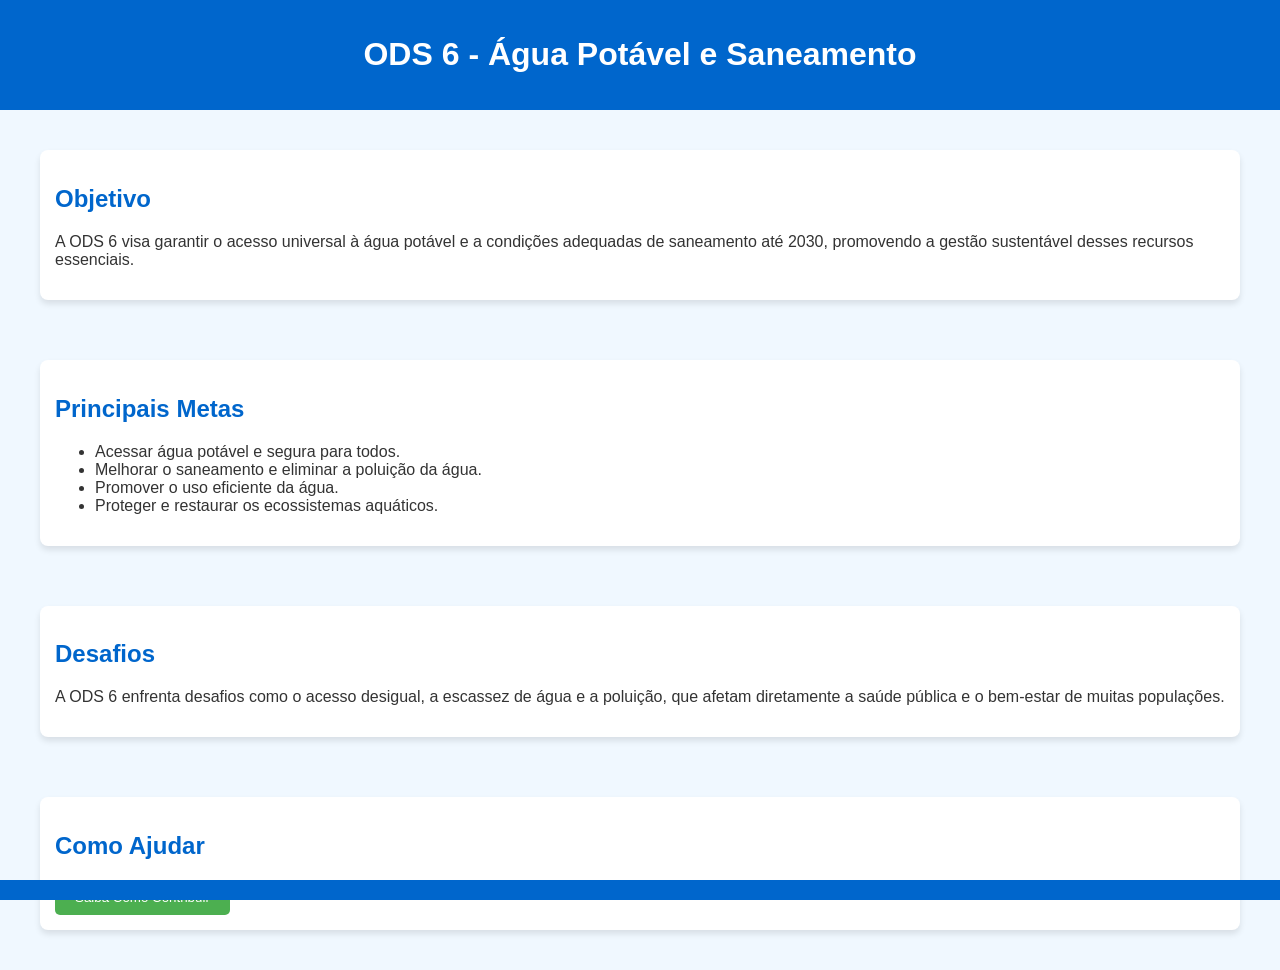
==== index.html @ 6dfdad59 "Add files via upload" ====
<!DOCTYPE html>
<html lang="pt-br">
<head>
    <meta charset="UTF-8">
    <meta name="viewport" content="width=device-width, initial-scale=1.0">
    <title>ODS 6 - Água Potável e Saneamento</title>
    <style>
        body {
            font-family: Arial, sans-serif;
            background-color: #f0f8ff;
            margin: 0;
            padding: 0;
            color: #333;
        }
        header {
            background-color: #0066cc;
            color: white;
            padding: 15px 0;
            text-align: center;
        }
        section {
            padding: 20px;
            margin: 20px;
        }
        h2 {
            color: #0066cc;
        }
        .content {
            background-color: #ffffff;
            padding: 15px;
            border-radius: 8px;
            box-shadow: 0 4px 6px rgba(0, 0, 0, 0.1);
        }
        footer {
            background-color: #0066cc;
            color: white;
            text-align: center;
            padding: 10px;
            position: fixed;
            width: 100%;
            bottom: 0;
        }
        .button {
            background-color: #4CAF50;
            color: white;
            padding: 10px 20px;
            text-align: center;
            border: none;
            cursor: pointer;
            border-radius: 5px;
        }
        .button:hover {
            background-color: #45a049;
        }
    </style>
</head>
<body>
    <header>
        <h1>ODS 6 - Água Potável e Saneamento</h1>
    </header>

    <section>
        <div class="content">
            <h2>Objetivo</h2>
            <p>A ODS 6 visa garantir o acesso universal à água potável e a condições adequadas de saneamento até 2030, promovendo a gestão sustentável desses recursos essenciais.</p>
        </div>
    </section>

    <section>
        <div class="content">
            <h2>Principais Metas</h2>
            <ul>
                <li>Acessar água potável e segura para todos.</li>
                <li>Melhorar o saneamento e eliminar a poluição da água.</li>
                <li>Promover o uso eficiente da água.</li>
                <li>Proteger e restaurar os ecossistemas aquáticos.</li>
            </ul>
        </div>
    </section>

    <section>
        <div class="content">
            <h2>Desafios</h2>
            <p>A ODS 6 enfrenta desafios como o acesso desigual, a escassez de água e a poluição, que afetam diretamente a saúde pública e o bem-estar de muitas populações.</p>
        </div>
    </section>

    <section>
        <div class="content">
            <h2>Como Ajudar</h2>
            <button class="button" onclick="alert('Compartilhe informações sobre o uso responsável da água!')">Saiba Como Contribuir</button>
        </div>
    </section>

    <footer>
    </footer>

    <script>
        // Aqui você pode adicionar interações ou funcionalidades extras com JavaScript
        function showAlert() {
            alert("Compartilhe a importância do uso responsável da água e saneamento!");
        }
    </script>
</body>
</html>
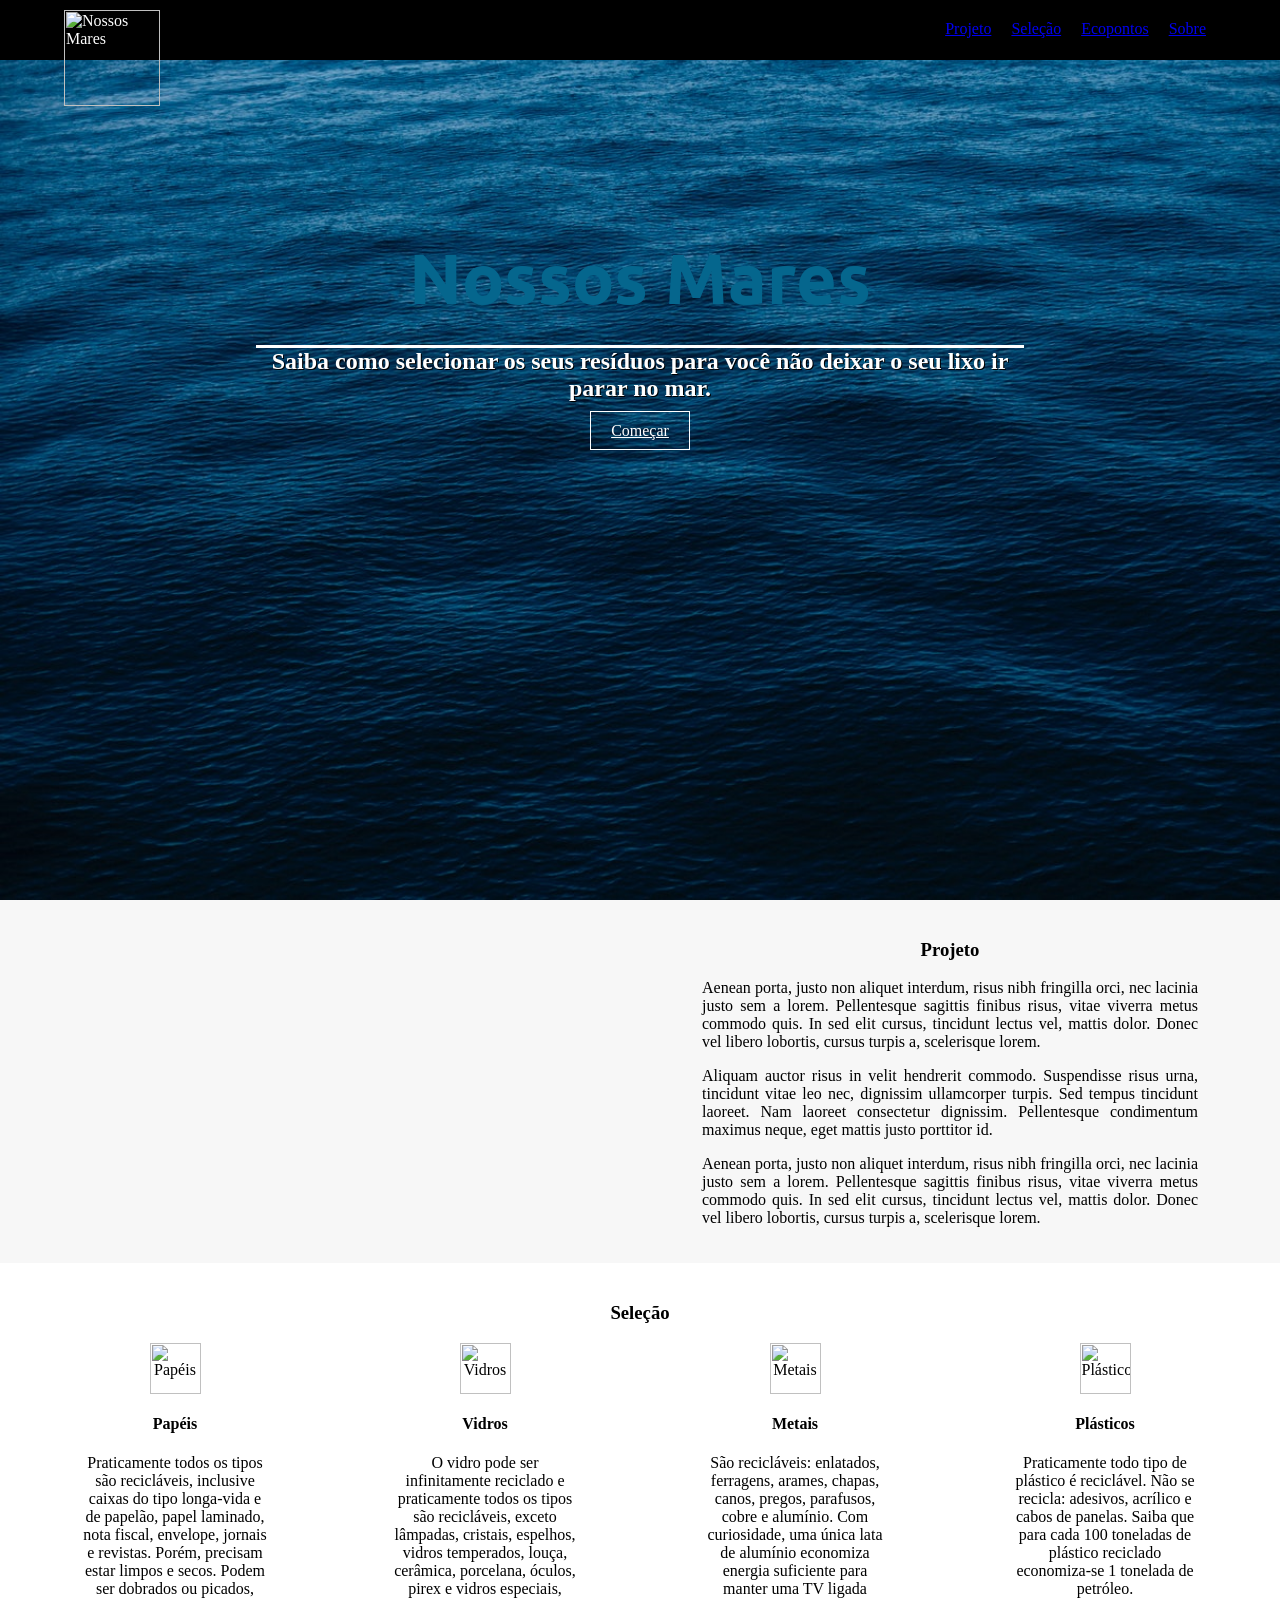
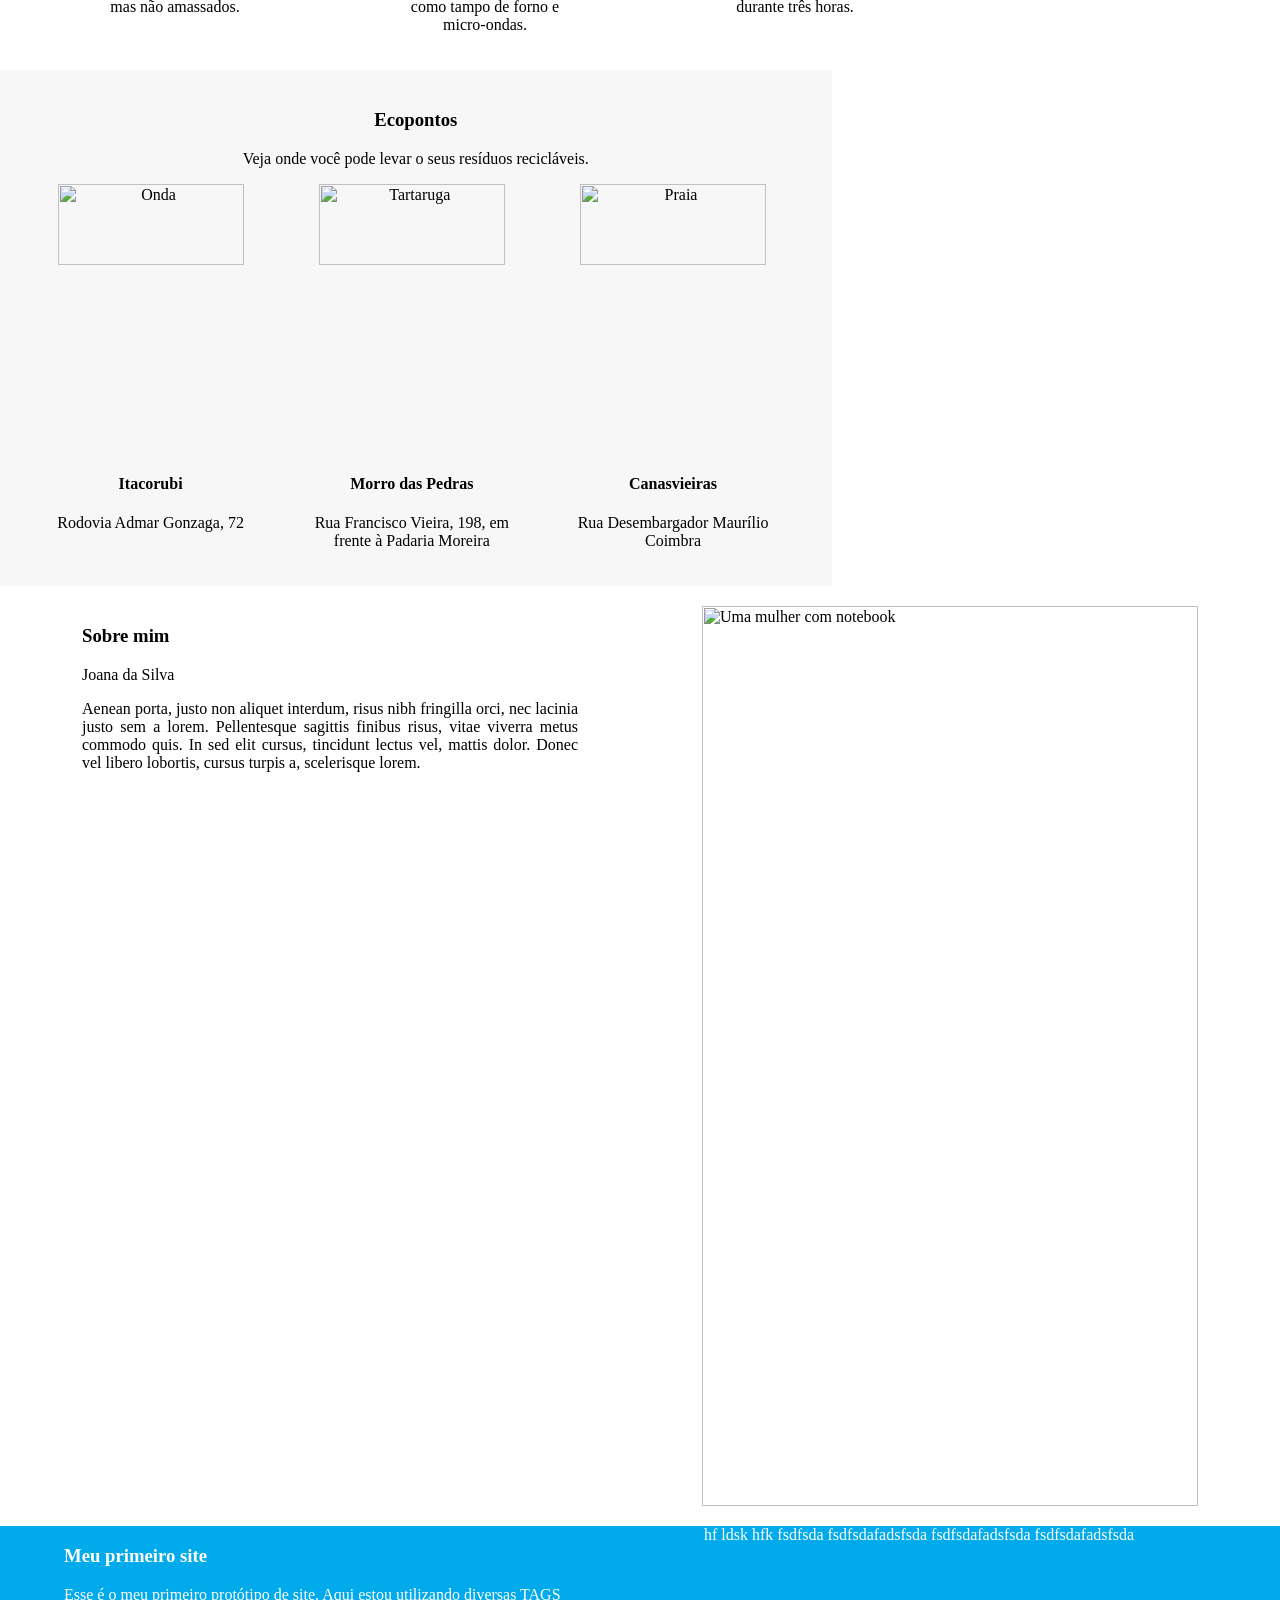
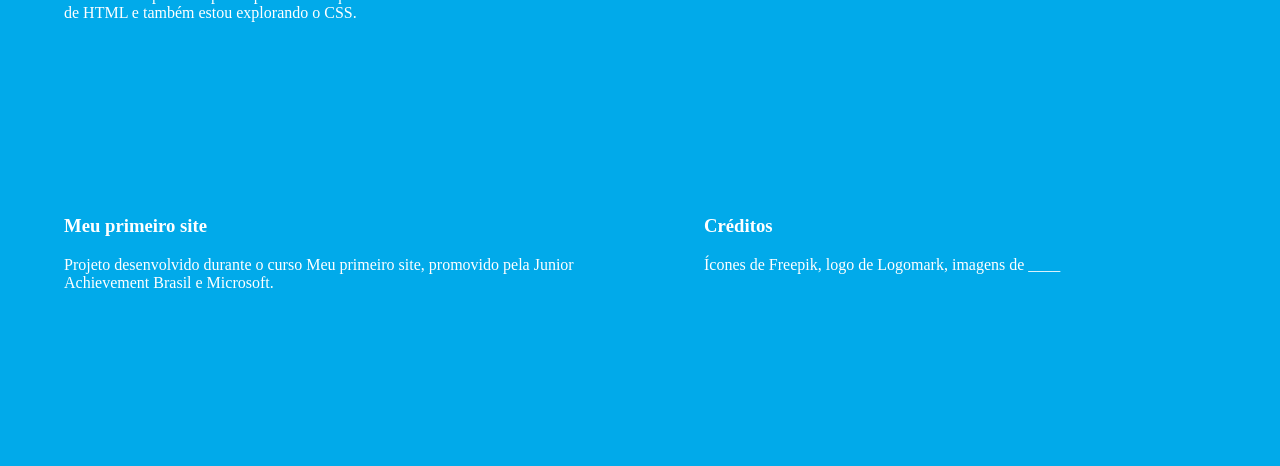
==== commit 813669b9: "Add files via upload" ====
--- a/index.html
+++ b/index.html
@@ -1,105 +1,117 @@
-<!DOCTYPE html>
-<html lang="pt-br">
-<head>
-    <meta charset="UTF-8">
-    <meta name="viewport" content="width=device-width, initial-scale=1.0">
-    <title>ODS 6 - Água Potável e Saneamento</title>
-    <style>
-        body {
-            font-family: Arial, sans-serif;
-            background-color: #f0f8ff;
-            margin: 0;
-            padding: 0;
-            color: #333;
-        }
-        header {
-            background-color: #0066cc;
-            color: white;
-            padding: 15px 0;
-            text-align: center;
-        }
-        section {
-            padding: 20px;
-            margin: 20px;
-        }
-        h2 {
-            color: #0066cc;
-        }
-        .content {
-            background-color: #ffffff;
-            padding: 15px;
-            border-radius: 8px;
-            box-shadow: 0 4px 6px rgba(0, 0, 0, 0.1);
-        }
-        footer {
-            background-color: #0066cc;
-            color: white;
-            text-align: center;
-            padding: 10px;
-            position: fixed;
-            width: 100%;
-            bottom: 0;
-        }
-        .button {
-            background-color: #4CAF50;
-            color: white;
-            padding: 10px 20px;
-            text-align: center;
-            border: none;
-            cursor: pointer;
-            border-radius: 5px;
-        }
-        .button:hover {
-            background-color: #45a049;
-        }
-    </style>
-</head>
-<body>
-    <header>
-        <h1>ODS 6 - Água Potável e Saneamento</h1>
-    </header>
+<html>
+    <head>
+        <title>Meu Primeiro Site - Nossos Mares</title>
+        <link rel="stylesheet" href="estilo.css">
+        <meta name="viewport" content="width:device-width, initial-scale=1.0"> 
+    </head>
+    <body>
+        <header>
+            <div id="logodiv">
+                <img id="logo" src="img/logo.png" alt="Nossos Mares"/>
+            </div>
+            <ul id="menu">
+                <li><a href="#projeto">Projeto</a></li>
+                <li><a href="#selecao">Seleção</a></li>
+                <li><a href="#ecopontos">Ecopontos</a></li>
+                <li><a href="#sobre">Sobre</a></li>
+            </ul>
+        </header>
+        <div id="imagem_fundo">
+            <h1 id="titulo">Nossos Mares</h1>
+            <h2 id="subtitulo">Saiba como selecionar os 
+                seus resíduos para você não deixar o seu 
+                lixo ir parar no mar.</h2>
+            <a id="acao" href="http://www.microsoft.com" target="_blanck">Começar</a>
+        </div>
+        <section id="projeto" class="destaque">
+            <div class="coluna dois">
+                <iframe width="100%" height="315" src="https://www.youtube.com/embed/ju_2NuK5O-E" frameborder="0" allow="accelerometer; autoplay; encrypted-media; gyroscope; picture-in-picture" allowfullscreen></iframe>
+            </div>
+            <div class="coluna dois">
+                <h3 class="centralizado">Projeto</h3>
+                <p class="justificado">Aenean porta, justo non aliquet interdum, risus nibh fringilla orci, nec lacinia justo sem a lorem. Pellentesque sagittis finibus risus, vitae viverra metus commodo quis. In sed elit cursus, tincidunt lectus vel, mattis dolor. Donec vel libero lobortis, cursus turpis a, scelerisque lorem.</p>
+                <p class="justificado">Aliquam auctor risus in velit hendrerit commodo. Suspendisse risus urna, tincidunt vitae leo nec, dignissim ullamcorper turpis. Sed tempus tincidunt laoreet. Nam laoreet consectetur dignissim. Pellentesque condimentum maximus neque, eget mattis justo porttitor id.</p>
+                <p class="justificado">Aenean porta, justo non aliquet interdum, risus nibh fringilla orci, nec lacinia justo sem a lorem. Pellentesque sagittis finibus risus, vitae viverra metus commodo quis. In sed elit cursus, tincidunt lectus vel, mattis dolor. Donec vel libero lobortis, cursus turpis a, scelerisque lorem.</p>
+            </div>
+        </section>
+        <section id="selecao">
+            <h3 class="centralizado">Seleção</h3>
+            <div class="coluna quatro centralizado">
+                <img class="icone" src="img/city.png" alt="Papéis" />
+                <h4>Papéis</h4>
+                <p>Praticamente todos os tipos são recicláveis, inclusive caixas do tipo longa-vida e de papelão, papel laminado, nota fiscal, envelope, jornais e revistas. Porém, precisam estar limpos e secos. Podem ser dobrados ou picados, mas não amassados.</p>
+            </div>
+            <div class="coluna quatro centralizado">
+                <img class="icone" src="img/wellness.png" alt="Vidros" />
+                <h4>Vidros</h4>
+                <p>O vidro pode ser infinitamente reciclado e praticamente todos os tipos são recicláveis, exceto lâmpadas, cristais, espelhos, vidros temperados, louça, cerâmica, porcelana, óculos, pirex e vidros especiais, como tampo de forno e micro-ondas.</p>
+            </div>
+            <div class="coluna quatro centralizado">
+                <img class="icone" src="img/money.png" alt="Metais" />
+                <h4>Metais</h4>
+                <p>São recicláveis: enlatados, ferragens, arames, chapas, canos, pregos, parafusos, cobre e alumínio. Com curiosidade, uma única lata de alumínio economiza energia suficiente para manter uma TV ligada durante três horas.</p>
+            </div>
+            <div class="coluna quatro centralizado">
+                <img class="icone" src="img/work.png" alt="Plásticos" />
+                <h4>Plásticos</h4>
+                <p>Praticamente todo tipo de plástico é reciclável. Não se recicla: adesivos, acrílico e cabos de panelas. Saiba que para cada 100 toneladas de plástico reciclado economiza-se 1 tonelada de petróleo.</p>
+            </div>
+        </section>
+        <section id="ecopontos" class="destaque">
+            <h3 class="centralizado">Ecopontos</h3>
+            <p class="centralizado">Veja onde você pode levar o seus resíduos recicláveis.</p>
+            <div class="coluna tres centralizado">
+                <img class="imgeco" src="img/img1.jpg" alt="Onda" />
+                <h4>Itacorubi</h4>
+                <p>Rodovia Admar Gonzaga, 72</p>
+            </div>
+            <div class="coluna tres centralizado">
+                <img class="imgeco" src="img/img2.jpg" alt="Tartaruga" />
+                <h4>Morro das Pedras</h4>
+                <p>Rua Francisco Vieira, 198, em frente à Padaria Moreira</p>
+            </div>
+            <div class="coluna tres centralizado">
+                <img class="imgeco" src="img/img3.jpg" alt="Praia" />
+                <h4>Canasvieiras</h4>
+                <p>Rua Desembargador Maurílio Coimbra</p>
+            </div>
+        </section>
+        <section id="sobre" >
+            <div class="coluna dois">
+                <h3>Sobre mim</h3>
+                <p>Joana da Silva</p>
+                <p class="justificado">Aenean porta, justo non aliquet interdum, risus nibh fringilla orci, nec lacinia justo sem a lorem. Pellentesque sagittis finibus risus, vitae viverra metus commodo quis. In sed elit cursus, tincidunt lectus vel, mattis dolor. Donec vel libero lobortis, cursus turpis a, scelerisque lorem.</p>
+            </div>
+            <div class="coluna dois">
+                <img width="100%" src="img/eu.jpg" alt="Uma mulher com notebook" />
+            </div>
+        </section>
 
-    <section>
-        <div class="content">
-            <h2>Objetivo</h2>
-            <p>A ODS 6 visa garantir o acesso universal à água potável e a condições adequadas de saneamento até 2030, promovendo a gestão sustentável desses recursos essenciais.</p>
-        </div>
-    </section>
+        <footer>
+            <div class="coluna dois">
+                <h3>Meu primeiro site</h3>   
+                <p>Esse é o meu primeiro protótipo de site. Aqui estou utilizando diversas TAGS de HTML e também estou explorando o CSS.</p>
+            </div>
 
-    <section>
-        <div class="content">
-            <h2>Principais Metas</h2>
-            <ul>
-                <li>Acessar água potável e segura para todos.</li>
-                <li>Melhorar o saneamento e eliminar a poluição da água.</li>
-                <li>Promover o uso eficiente da água.</li>
-                <li>Proteger e restaurar os ecossistemas aquáticos.</li>
-            </ul>
-        </div>
-    </section>
+            <div class="coluna dois">
+                    hf ldsk hfk
+                    fsdfsda
+                    fsdfsdafadsfsda
+                    fsdfsdafadsfsda
+                    fsdfsdafadsfsda
+            </div>
+        </footer>
 
-    <section>
-        <div class="content">
-            <h2>Desafios</h2>
-            <p>A ODS 6 enfrenta desafios como o acesso desigual, a escassez de água e a poluição, que afetam diretamente a saúde pública e o bem-estar de muitas populações.</p>
-        </div>
-    </section>
 
-    <section>
-        <div class="content">
-            <h2>Como Ajudar</h2>
-            <button class="button" onclick="alert('Compartilhe informações sobre o uso responsável da água!')">Saiba Como Contribuir</button>
-        </div>
-    </section>
-
-    <footer>
-    </footer>
-
-    <script>
-        // Aqui você pode adicionar interações ou funcionalidades extras com JavaScript
-        function showAlert() {
-            alert("Compartilhe a importância do uso responsável da água e saneamento!");
-        }
-    </script>
-</body>
+        <footer>
+            <div class="coluna dois">
+                <h3>Meu primeiro site</h3>
+                <p>Projeto desenvolvido durante o curso Meu primeiro site, promovido pela Junior Achievement Brasil e Microsoft.</p>
+            </div>
+            <div class="coluna dois">
+                <h3>Créditos</h3>
+                <p>Ícones de Freepik, logo de Logomark, imagens de ____</p>
+            </div>
+        </footer>
+    </body>
 </html>
--- a/estilo.css
+++ b/estilo.css
@@ -0,0 +1,134 @@
+@import url('https://fonts.googleapis.com/css2?family=Anton&display=swap');
+
+@import url('https://fonts.googleapis.com/css2?family=Playfair+Display:ital,wght@0,400;1,500&family=Rowdies:wght@300;400&display=swap');
+
+@import url('https://fonts.googleapis.com/css2?family=Ubuntu:wght@300;500&display=swap');
+
+
+html, body {
+    margin: 0;
+    padding: 0;
+}
+header {
+    background-color: black;
+    color: white;
+    height: 60px;
+    width: 100%;
+    position: fixed;
+    z-index: 10;
+}
+#logo {
+    width: 96px;
+    position: absolute;
+    top: 10px;
+    margin-left: 5%;
+}
+#menu {
+    float: right;
+    margin-right: 5%;
+    list-style: none;
+    margin-top: 0px;
+}
+li {
+    float: left;
+    padding: 20 10 20 10;
+}
+li:hover {
+    background-color: #01AAEA;
+}
+#imagem_fundo {
+    background: url("fundo.jpg");
+    height: 100%;
+    text-align: center;
+    background-size: cover;
+}
+#titulo {
+    color: 05668d;
+    padding-top: 20%;
+    font-size: 70px;
+    line-height: 0.6;
+    -font-family: 'Anton', sans-serif;
+    -font-family: 'Playfair Display', serif;
+    font-family: 'Ubuntu', sans-serif;
+
+    
+}
+#subtitulo {
+    color: white;
+    margin-left: 20%;
+    margin-right: 20%;
+    border-top: 3px solid white;
+    text-shadow: 1px 1px  black;
+}
+#acao {
+    color: white;
+    border: 1px white solid;
+    padding: 10px 20px 10px 20px ;
+}
+.icone {
+    width: 51px;
+}
+section {
+    padding: 20px;
+    float: left;
+}
+.destaque {
+    background-color: #f7f7f7;
+}
+.imgeco {
+    width: 90%;
+    height: 30%;
+}
+
+.coluna {
+    float: left;
+    padding: 0 5%;
+    position: relative;
+}
+.dois {
+    width: 40%;
+}
+.quatro {
+    width: 15%;
+}
+.tres {
+    width: 29%;
+    padding: 0 2%;
+}
+
+.justificado {
+    text-align: justify;
+}
+.centralizado {
+    text-align: center;
+}
+footer {
+    background-color: #01AAEA;
+    float: left;
+    width: 100%;
+    height: 30%;
+    color: white;
+}
+
+@media all and (max-width: 768px) {
+   #menu {
+       visibility: hidden;
+   } 
+   .coluna, .dois, .tres, .quatro {
+        display: block;   
+        width: 80%;
+        padding: 0;
+        margin: 10px auto;
+        float: none;
+   }
+   #logodiv {
+       width: 100%;
+       position: relative;
+       text-align: center;
+       padding: 0px;
+   }
+   #logo {
+       margin-left: 0px;
+       transform: translateX(-50%);
+   }
+}
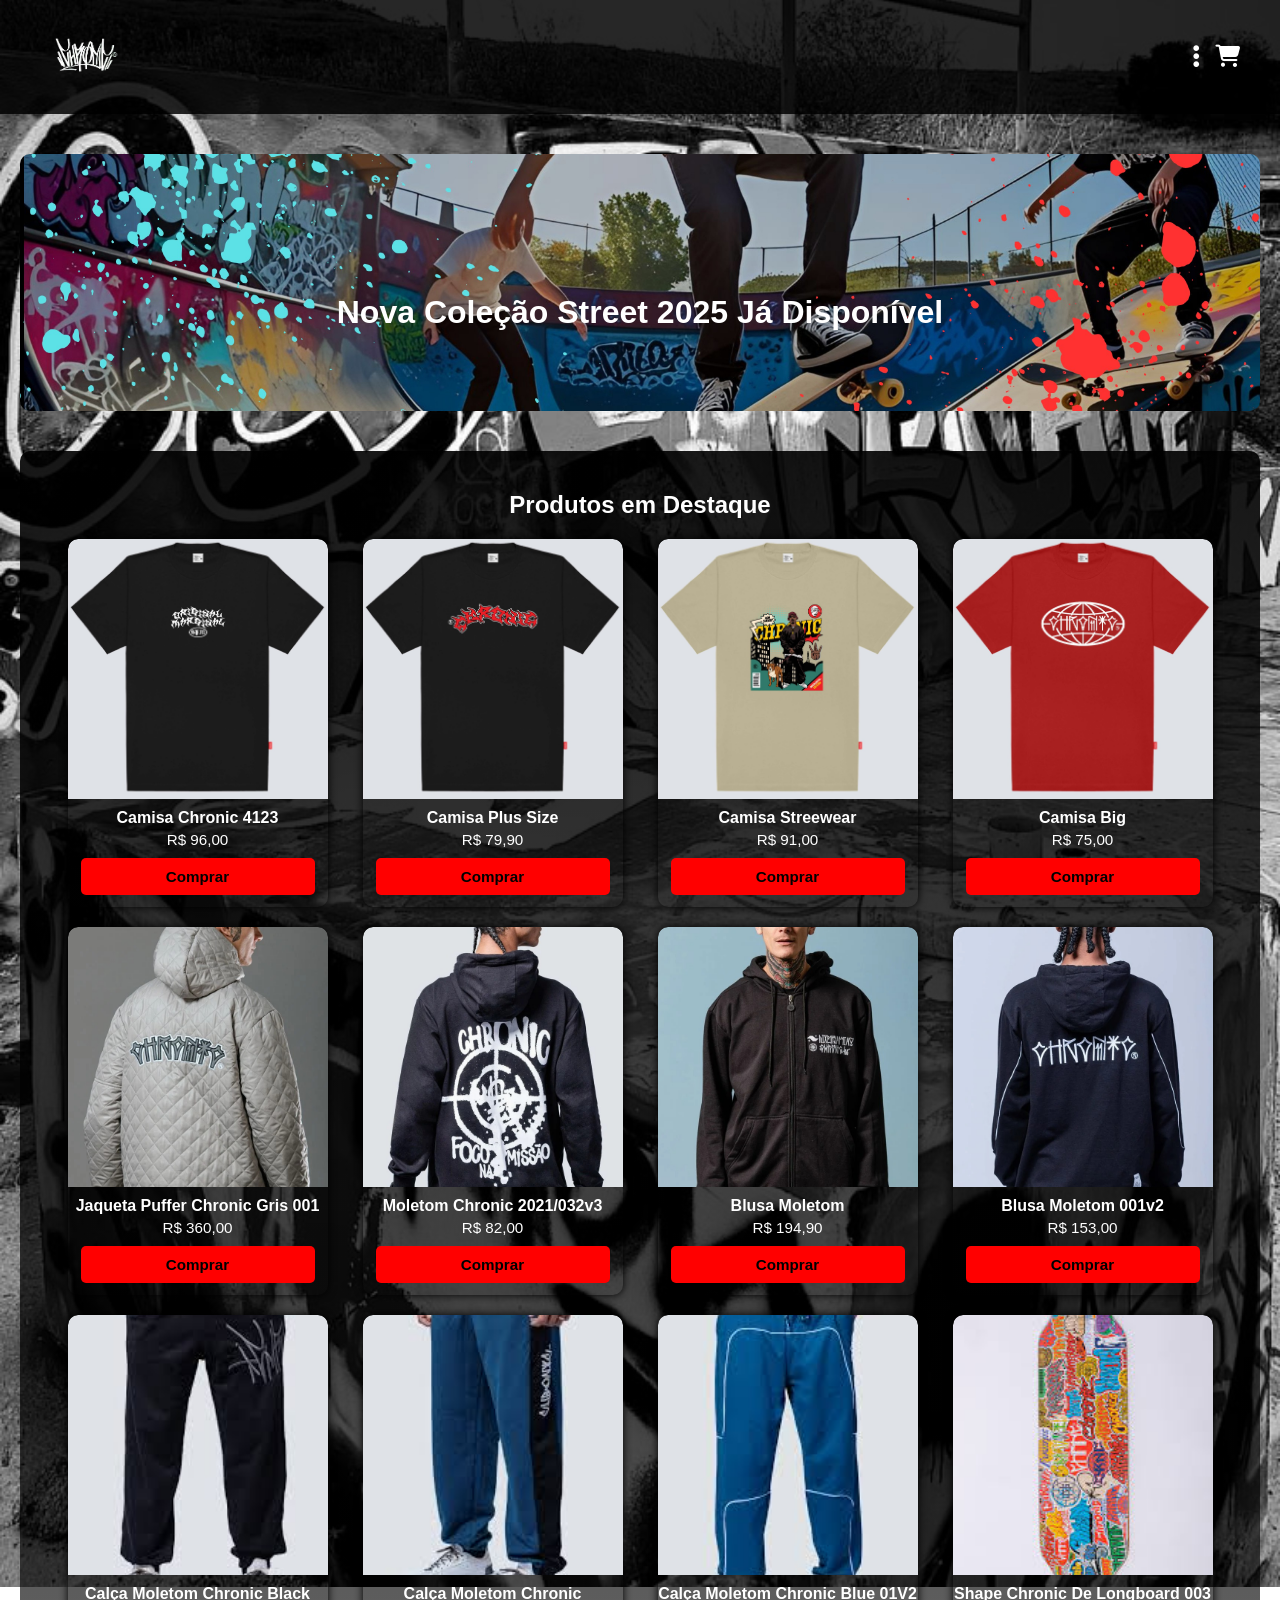
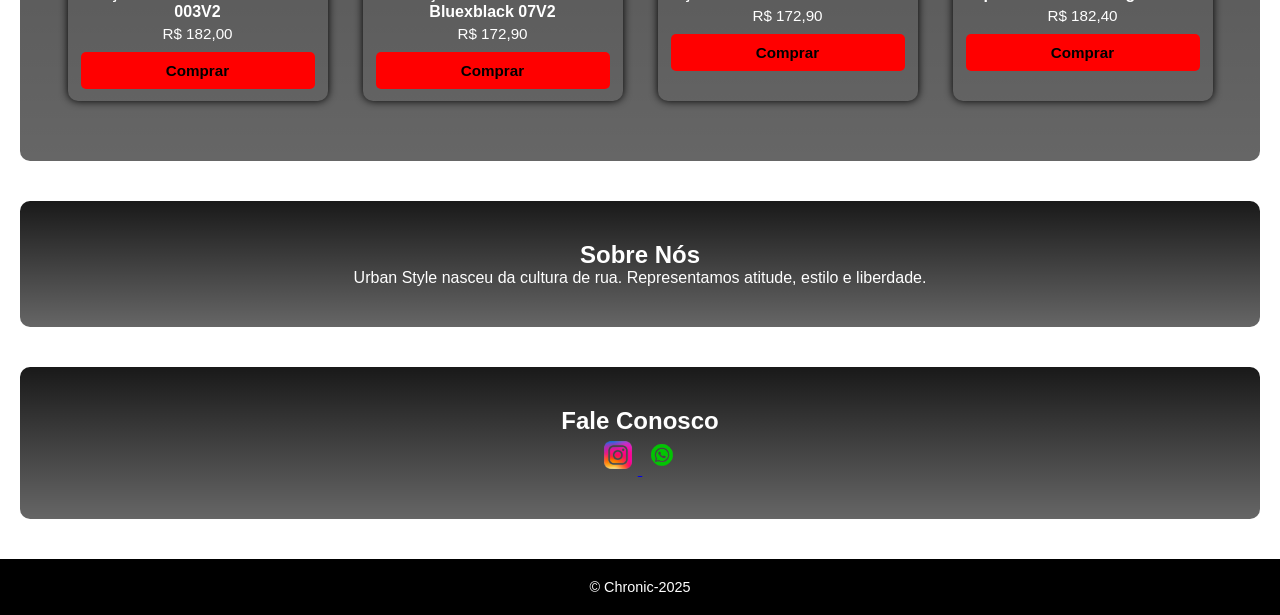
==== commit e182db84: "Add files via upload" ====
--- a/index.html
+++ b/index.html
@@ -1,117 +1,548 @@
-<html>
-    <head>
-        <title>Meu Primeiro Site - Nossos Mares</title>
-        <link rel="stylesheet" href="estilo.css">
-        <meta name="viewport" content="width:device-width, initial-scale=1.0"> 
-    </head>
-    <body>
-        <header>
-            <div id="logodiv">
-                <img id="logo" src="img/logo.png" alt="Nossos Mares"/>
-            </div>
-            <ul id="menu">
-                <li><a href="#projeto">Projeto</a></li>
-                <li><a href="#selecao">Seleção</a></li>
-                <li><a href="#ecopontos">Ecopontos</a></li>
-                <li><a href="#sobre">Sobre</a></li>
-            </ul>
-        </header>
-        <div id="imagem_fundo">
-            <h1 id="titulo">Nossos Mares</h1>
-            <h2 id="subtitulo">Saiba como selecionar os 
-                seus resíduos para você não deixar o seu 
-                lixo ir parar no mar.</h2>
-            <a id="acao" href="http://www.microsoft.com" target="_blanck">Começar</a>
-        </div>
-        <section id="projeto" class="destaque">
-            <div class="coluna dois">
-                <iframe width="100%" height="315" src="https://www.youtube.com/embed/ju_2NuK5O-E" frameborder="0" allow="accelerometer; autoplay; encrypted-media; gyroscope; picture-in-picture" allowfullscreen></iframe>
-            </div>
-            <div class="coluna dois">
-                <h3 class="centralizado">Projeto</h3>
-                <p class="justificado">Aenean porta, justo non aliquet interdum, risus nibh fringilla orci, nec lacinia justo sem a lorem. Pellentesque sagittis finibus risus, vitae viverra metus commodo quis. In sed elit cursus, tincidunt lectus vel, mattis dolor. Donec vel libero lobortis, cursus turpis a, scelerisque lorem.</p>
-                <p class="justificado">Aliquam auctor risus in velit hendrerit commodo. Suspendisse risus urna, tincidunt vitae leo nec, dignissim ullamcorper turpis. Sed tempus tincidunt laoreet. Nam laoreet consectetur dignissim. Pellentesque condimentum maximus neque, eget mattis justo porttitor id.</p>
-                <p class="justificado">Aenean porta, justo non aliquet interdum, risus nibh fringilla orci, nec lacinia justo sem a lorem. Pellentesque sagittis finibus risus, vitae viverra metus commodo quis. In sed elit cursus, tincidunt lectus vel, mattis dolor. Donec vel libero lobortis, cursus turpis a, scelerisque lorem.</p>
-            </div>
-        </section>
-        <section id="selecao">
-            <h3 class="centralizado">Seleção</h3>
-            <div class="coluna quatro centralizado">
-                <img class="icone" src="img/city.png" alt="Papéis" />
-                <h4>Papéis</h4>
-                <p>Praticamente todos os tipos são recicláveis, inclusive caixas do tipo longa-vida e de papelão, papel laminado, nota fiscal, envelope, jornais e revistas. Porém, precisam estar limpos e secos. Podem ser dobrados ou picados, mas não amassados.</p>
-            </div>
-            <div class="coluna quatro centralizado">
-                <img class="icone" src="img/wellness.png" alt="Vidros" />
-                <h4>Vidros</h4>
-                <p>O vidro pode ser infinitamente reciclado e praticamente todos os tipos são recicláveis, exceto lâmpadas, cristais, espelhos, vidros temperados, louça, cerâmica, porcelana, óculos, pirex e vidros especiais, como tampo de forno e micro-ondas.</p>
-            </div>
-            <div class="coluna quatro centralizado">
-                <img class="icone" src="img/money.png" alt="Metais" />
-                <h4>Metais</h4>
-                <p>São recicláveis: enlatados, ferragens, arames, chapas, canos, pregos, parafusos, cobre e alumínio. Com curiosidade, uma única lata de alumínio economiza energia suficiente para manter uma TV ligada durante três horas.</p>
-            </div>
-            <div class="coluna quatro centralizado">
-                <img class="icone" src="img/work.png" alt="Plásticos" />
-                <h4>Plásticos</h4>
-                <p>Praticamente todo tipo de plástico é reciclável. Não se recicla: adesivos, acrílico e cabos de panelas. Saiba que para cada 100 toneladas de plástico reciclado economiza-se 1 tonelada de petróleo.</p>
-            </div>
-        </section>
-        <section id="ecopontos" class="destaque">
-            <h3 class="centralizado">Ecopontos</h3>
-            <p class="centralizado">Veja onde você pode levar o seus resíduos recicláveis.</p>
-            <div class="coluna tres centralizado">
-                <img class="imgeco" src="img/img1.jpg" alt="Onda" />
-                <h4>Itacorubi</h4>
-                <p>Rodovia Admar Gonzaga, 72</p>
-            </div>
-            <div class="coluna tres centralizado">
-                <img class="imgeco" src="img/img2.jpg" alt="Tartaruga" />
-                <h4>Morro das Pedras</h4>
-                <p>Rua Francisco Vieira, 198, em frente à Padaria Moreira</p>
-            </div>
-            <div class="coluna tres centralizado">
-                <img class="imgeco" src="img/img3.jpg" alt="Praia" />
-                <h4>Canasvieiras</h4>
-                <p>Rua Desembargador Maurílio Coimbra</p>
-            </div>
-        </section>
-        <section id="sobre" >
-            <div class="coluna dois">
-                <h3>Sobre mim</h3>
-                <p>Joana da Silva</p>
-                <p class="justificado">Aenean porta, justo non aliquet interdum, risus nibh fringilla orci, nec lacinia justo sem a lorem. Pellentesque sagittis finibus risus, vitae viverra metus commodo quis. In sed elit cursus, tincidunt lectus vel, mattis dolor. Donec vel libero lobortis, cursus turpis a, scelerisque lorem.</p>
-            </div>
-            <div class="coluna dois">
-                <img width="100%" src="img/eu.jpg" alt="Uma mulher com notebook" />
-            </div>
-        </section>
-
-        <footer>
-            <div class="coluna dois">
-                <h3>Meu primeiro site</h3>   
-                <p>Esse é o meu primeiro protótipo de site. Aqui estou utilizando diversas TAGS de HTML e também estou explorando o CSS.</p>
-            </div>
-
-            <div class="coluna dois">
-                    hf ldsk hfk
-                    fsdfsda
-                    fsdfsdafadsfsda
-                    fsdfsdafadsfsda
-                    fsdfsdafadsfsda
-            </div>
-        </footer>
-
-
-        <footer>
-            <div class="coluna dois">
-                <h3>Meu primeiro site</h3>
-                <p>Projeto desenvolvido durante o curso Meu primeiro site, promovido pela Junior Achievement Brasil e Microsoft.</p>
-            </div>
-            <div class="coluna dois">
-                <h3>Créditos</h3>
-                <p>Ícones de Freepik, logo de Logomark, imagens de ____</p>
-            </div>
-        </footer>
-    </body>
-</html>+<!DOCTYPE html>
+<html lang="pt-BR">
+<head>
+  <meta charset="UTF-8" />
+  <meta name="viewport" content="width=device-width, initial-scale=1" />
+  <title>Chronic</title>
+  <link rel="icon" href="et.png" type="image/png">
+  <link rel="stylesheet" href="https://cdnjs.cloudflare.com/ajax/libs/font-awesome/6.4.0/css/all.min.css" />
+  <!-- Css -->
+  <style>
+    * {
+      margin: 0;
+      padding: 0;
+      box-sizing: border-box;
+    }
+
+    body {
+      background: url('fundos.jpg') no-repeat center center fixed;
+      background-size: cover;
+      color: #fff;
+      font-family: 'Poppins', sans-serif;
+    }
+
+    header {
+      position: sticky;
+      top: 0;
+      z-index: 10;
+      background: #000000d8;
+      padding: 10px 20px;
+    }
+
+    #menu {
+      max-width: 1200px;
+      margin: 0 auto;
+      display: flex;
+      justify-content: space-between;
+      align-items: center;
+    }
+
+    .logo img {
+      height: 90px;
+    }
+
+    #menu-toggle {
+      font-size: 26px;
+      background: none;
+      border: none;
+      color: white;
+      cursor: pointer;
+    }
+
+    #menu-opcoes {
+      display: none;
+      position: absolute;
+      top: 70px;
+      left: 20px;
+      background: #111111;
+      border: 1px solid #333;
+      border-radius: 5px;
+      padding: 10px 0;
+      z-index: 1000;
+      width: 180px;
+    }
+
+    #menu-opcoes a {
+      display: block;
+      color: white;
+      text-decoration: none;
+      padding: 10px 20px;
+      font-weight: bold;
+    }
+
+    #menu-opcoes a:hover {
+      background: #cc0000;
+    }
+
+    #btn-carrinho {
+      background: none;
+      border: none;
+      color: white;
+      font-size: 22px;
+      cursor: pointer;
+    }
+
+    .banner {
+      background: url('banner.jpg') no-repeat center center/cover;
+      text-align: center;
+      padding: 120px 20px 60px;
+      border-radius: 10px;
+    }
+
+    .banner h1 {
+      background: rgba(0, 0, 0, 0);
+      display: inline-block;
+      padding: 20px;
+      font-size: 2rem;
+    }
+
+    .cards {
+      display: grid;
+      grid-template-columns: repeat(auto-fit, minmax(220px, 1fr));
+      gap: 20px;
+      margin: 20px;
+      justify-items: center;
+    }
+
+    .card {
+      background: #22222200;
+      border-radius: 10px;
+      overflow: hidden;
+      box-shadow: 0 0 8px #000;
+      transition: transform 0.3s;
+      width: 100%;
+      max-width: 260px;
+      display: flex;
+      flex-direction: column;
+      align-items: center;
+    }
+
+    .card:hover {
+      transform: scale(1.02);
+    }
+
+    .img-container {
+      width: 100%;
+      aspect-ratio: 1 / 1;
+      position: relative;
+      overflow: hidden;
+      border-radius: 10px 10px 0 0;
+    }
+
+    .img-container img {
+      width: 100%;
+      height: 100%;
+      object-fit: cover;
+      transition: opacity 0.5s ease;
+    }
+
+    .img-back {
+      position: absolute;
+      top: 0;
+      left: 0;
+      opacity: 0;
+    }
+
+    .img-container:hover .img-front {
+      opacity: 0;
+    }
+
+    .img-container:hover .img-back {
+      opacity: 1;
+    }
+
+    .card h3 {
+      font-size: 1rem;
+      margin: 10px 0 4px;
+    }
+
+    .card p {
+      font-size: 0.95rem;
+      margin: 0 0 10px;
+    }
+
+    .card button {
+      background: red;
+      color: black;
+      border: none;
+      padding: 10px;
+      width: 90%;
+      font-weight: bold;
+      font-size: 0.95rem;
+      cursor: pointer;
+      transition: background 0.3s;
+      margin-bottom: 12px;
+      border-radius: 5px;
+    }
+
+    .card button:hover {
+      background: #cc0000;
+    }
+
+    section {
+      background: linear-gradient(to bottom, rgba(0,0,0,0.9), rgba(0,0,0,0.6));
+      padding: 40px 20px;
+      border-radius: 10px;
+      margin: 40px 20px;
+      text-align: center;
+    }
+
+    footer {
+      background: #000;
+      text-align: center;
+      padding: 20px;
+      font-size: 0.9rem;
+    }
+
+    /* Carrinho lateral */
+    #sidebar-carrinho {
+      position: fixed;
+      right: -400px;
+      top: 0;
+      width: 350px;
+      height: 100%;
+      background: #111;
+      transition: right 0.3s ease;
+      z-index: 2000;
+      padding: 20px;
+      display: flex;
+      flex-direction: column;
+    }
+
+    #sidebar-carrinho.show {
+      right: 0;
+    }
+
+    #sidebar-carrinho button#fechar-carrinho {
+      background: none;
+      border: none;
+      color: white;
+      font-size: 28px;
+      cursor: pointer;
+      align-self: flex-end;
+    }
+
+    #itens-carrinho {
+      flex-grow: 1;
+      overflow-y: auto;
+      margin: 15px 0;
+      border-top: 1px solid #333;
+      border-bottom: 1px solid #333;
+      padding: 10px 0;
+    }
+
+    #itens-carrinho .item-carrinho {
+      display: flex;
+      justify-content: space-between;
+      padding: 8px 0;
+      border-bottom: 1px solid #333;
+      font-size: 0.9rem;
+    }
+
+    #total {
+      font-weight: bold;
+      margin-bottom: 15px;
+      font-size: 1.1rem;
+    }
+
+    #finalizar-compra {
+      background: #cc0000;
+      border: none;
+      color: black;
+      padding: 12px;
+      font-weight: bold;
+      font-size: 1rem;
+      cursor: pointer;
+      border-radius: 6px;
+      transition: background 0.3s;
+    }
+
+    #finalizar-compra:hover {
+      background: rgba(204, 0, 0, 0.267);
+    }
+
+    #overlay-carrinho {
+      position: fixed;
+      top: 0;
+      left: 0;
+      width: 100%;
+      height: 100%;
+      background: rgba(0,0,0,0.6);
+      display: none;
+      z-index: 1500;
+    }
+  </style>
+</head>
+<body>
+<!-- Menu -->
+<header>
+  <div id="menu">
+    <div class="logo"><img src="logo.png" alt="Urban Style" /></div>
+    <div style="display: flex; align-items: center; gap: 15px;">
+      <button id="menu-toggle"><i class="fas fa-ellipsis-v"></i></button>
+      <button id="btn-carrinho"><i class="fas fa-shopping-cart"></i></button>
+    </div>
+  </div>
+  <div id="menu-opcoes">
+    <a href="#">Início</a>
+    <a href="#produtos">Produtos</a>
+    <a href="#sobre">Sobre</a>
+    <a href="#contato">Contato</a>
+  </div>
+</header>
+<!-- Divs de Imagens -->
+<main class="container">
+  <section class="banner">
+    <h1>Nova Coleção Street 2025 Já Disponível</h1>
+  </section>
+
+  <section class="produtos" id="produtos">
+    <h2>Produtos em Destaque</h2>
+    <div class="cards">
+      <div class="card">
+  <div class="img-container">
+    <img src="camisa01.jpg" class="img-front">
+    <img src="camisa1.jpg" class="img-back">
+  </div>
+  <h3>Camisa Chronic 4123</h3>
+  <p>R$ 96,00</p>
+  <button class="btn-comprar" data-nome="Camiseta Chronic 4360" data-preco="89.90">Comprar</button>
+</div>
+
+<div class="card">
+  <div class="img-container">
+    <img src="camisa02.jpg" class="img-front">
+    <img src="camisa2.jpg" class="img-back">
+  </div>
+  <h3>Camisa Plus Size</h3>
+  <p>R$ 79,90</p>
+  <button class="btn-comprar" data-nome="Camiseta Chronic SP011" data-preco="94.90">Comprar</button>
+</div>
+
+<div class="card">
+  <div class="img-container">
+    <img src="camisa03.jpg" class="img-front">
+    <img src="camisa3.jpg" class="img-back">
+  </div>
+  <h3>Camisa Streewear</h3>
+  <p>R$ 91,00</p>
+  <button class="btn-comprar" data-nome="Camiseta Chronic Preta 4344" data-preco="79.90">Comprar</button>
+</div>
+
+ <div class="card">
+  <div class="img-container">
+    <img src="camisa04.jpg" class="img-front">
+    <img src="camisa4.jpg" class="img-back">
+  </div>
+  <h3>Camisa Big</h3>
+  <p>R$ 75,00</p>
+  <button class="btn-comprar" data-nome="Camiseta Chronic NY 4321" data-preco="105.00">Comprar</button>
+</div>
+
+<div class="card">
+  <div class="img-container">
+    <img src="casaco1.jpg" class="img-front">
+    <img src="casaco01.jpg" class="img-back">
+  </div>
+  <h3>Jaqueta Puffer Chronic Gris 001</h3>
+  <p>R$ 360,00</p>
+  <button class="btn-comprar" data-nome="Camiseta Chronic NY 4321" data-preco="105.00">Comprar</button>
+</div>
+
+<div class="card">
+  <div class="img-container">
+    <img src="casaco2.jpg" class="img-front">
+    <img src="casaco02.jpg" class="img-back">
+  </div>
+  <h3>Moletom Chronic 2021/032v3</h3>
+  <p>R$ 82,00</p>
+  <button class="btn-comprar" data-nome="Camiseta Chronic Gold 4333" data-preco="120.00">Comprar</button>
+</div>
+
+<div class="card">
+  <div class="img-container">
+    <img src="blusamoletom01.jpg" class="img-front">
+    <img src="blusamoletom1.jpg" class="img-back">
+  </div>
+  <h3>Blusa Moletom </h3>
+  <p>R$ 194,90</p>
+  <button class="btn-comprar" data-nome="Camiseta Chronic Flame 4351" data-preco="109.90">Comprar</button>
+</div>
+
+<div class="card">
+  <div class="img-container">
+    <img src="blusatom01.jpg" class="img-front">
+    <img src="blusatom1.jpg" class="img-back">
+  </div>
+  <h3>Blusa Moletom 001v2</h3>
+  <p>R$ 153,00</p>
+  <button class="btn-comprar" data-nome="Camiseta Chronic Ice 4359" data-preco="84.00">Comprar</button>
+</div>
+
+<div class="card">
+  <div class="img-container">
+    <img src="calca.jpg" class="img-front">
+    <img src="calca1.jpg" class="img-back">
+  </div>
+  <h3>Calça Moletom Chronic Black 003V2</h3>
+  <p>R$ 182,00</p>
+  <button class="btn-comprar" data-nome="Calça Moletom Chronic Black 003V2" data-preco="182.00">Comprar</button>
+</div>
+
+<div class="card">
+  <div class="img-container">
+    <img src="calca2.jpg" class="img-front">
+    <img src="calca02.jpg" class="img-back">
+  </div>
+  <h3>Calça Moletom Chronic Bluexblack 07V2</h3>
+  <p>R$ 172,90</p>
+  <button class="btn-comprar" data-nome="Calça Moletom Chronic Bluexblack 07V2" data-preco="172,90">Comprar</button>
+</div>
+
+<div class="card">
+  <div class="img-container">
+    <img src="calca3.jpg" class="img-front">
+    <img src="calca03.jpg" class="img-back">
+  </div>
+  <h3>Calça Moletom Chronic Blue 01V2</h3>
+  <p>R$ 172,90</p>
+  <button class="btn-comprar" data-nome="Calça Moletom Chronic Blue 01V2" data-preco="172,90">Comprar</button>
+</div>
+
+<div class="card">
+  <div class="img-container">
+    <img src="shape1.jpg" class="img-front">
+    <img src="shape01.jpg" class="img-back">
+  </div>
+  <h3>Shape Chronic De Longboard 003</h3>
+  <p>R$ 182,40</p>
+  <button class="btn-comprar" data-nome="Shape Chronic De Longboard 003" data-preco="182.40">Comprar</button>
+</div>
+
+      
+ 
+    </div>
+  </section>
+<!-- Sobre Nós -->
+  <section class="sobre" id="sobre">
+    <h2>Sobre Nós</h2>
+    <p>Urban Style nasceu da cultura de rua. Representamos atitude, estilo e liberdade.</p>
+  </section>
+
+  <section class="contato" id="contato">
+    <h2>Fale Conosco</h2>
+    <div class="redes">
+      <a href="https://www.instagram.com/chronic420oficial?igsh=MWxnZGVkd3pnNXd5Nw==" target="_blank">
+  <img src="insta.png" alt="Instagram" style="width:40px;">
+</a>
+ <a href="https://wa.me/SEUNUMERO" target="_blank">
+  <img src="whats.png" alt="WhatsApp" style="width:40px;">
+</a>
+    </div>
+  </section>
+</main>
+<!-- Side Bar do carrinho -->
+<div id="sidebar-carrinho">
+  <button id="fechar-carrinho">&times;</button>
+  <h2>Carrinho de Compras</h2>
+  <div id="itens-carrinho"></div>
+  <div id="total">Total: R$ 0,00</div>
+  <button id="finalizar-compra">Finalizar Compra</button>
+</div>
+
+<div id="overlay-carrinho"></div>
+
+<!-- Carrinho -->
+<div id="sidebar-carrinho">
+  <button id="fechar-carrinho">&times;</button>
+  <h2>Carrinho de Compras</h2>
+  <div id="itens-carrinho"></div>
+  <div id="total">Total: R$ 0,00</div>
+  <button id="finalizar-compra">Finalizar Compra</button>
+</div>
+
+<div id="overlay-carrinho"></div>
+
+<footer>
+  <div class="container">&copy; Chronic-2025</div>
+</footer>
+
+<script>
+  const btnCarrinho = document.getElementById("btn-carrinho");
+  const sidebarCarrinho = document.getElementById("sidebar-carrinho");
+  const overlayCarrinho = document.getElementById("overlay-carrinho");
+  const btnFechar = document.getElementById("fechar-carrinho");
+  const menuToggle = document.getElementById("menu-toggle");
+  const menuOpcoes = document.getElementById("menu-opcoes");
+
+  menuToggle.addEventListener("click", () => {
+    menuOpcoes.style.display = menuOpcoes.style.display === "block" ? "none" : "block";
+  });
+
+  overlayCarrinho.addEventListener("click", () => {
+    sidebarCarrinho.classList.remove("show");
+    overlayCarrinho.style.display = "none";
+  });
+
+  btnCarrinho.addEventListener("click", () => {
+    sidebarCarrinho.classList.add("show");
+    overlayCarrinho.style.display = "block";
+  });
+
+  btnFechar.addEventListener("click", () => {
+    sidebarCarrinho.classList.remove("show");
+    overlayCarrinho.style.display = "none";
+  });
+
+  //CÓDIGO PARA ADICIONAR AO CARRINHO E ABRIR ELE
+  const botoesComprar = document.querySelectorAll('.btn-comprar');
+  const itensCarrinho = document.getElementById('itens-carrinho');
+  const totalCarrinho = document.getElementById('total');
+
+  let carrinho = [];
+
+  botoesComprar.forEach(botao => {
+    botao.addEventListener('click', () => {
+      const nome = botao.getAttribute('data-nome');
+      const preco = parseFloat(botao.getAttribute('data-preco'));
+
+      // Verifica se já existe no carrinho
+      const itemExistente = carrinho.find(item => item.nome === nome);
+      if (itemExistente) {
+        itemExistente.quantidade += 1;
+      } else {
+        carrinho.push({ nome, preco, quantidade: 1 });
+      }
+
+      atualizarCarrinho();
+
+      // Abre o carrinho ao adicionar item
+      sidebarCarrinho.classList.add("show");
+      overlayCarrinho.style.display = "block";
+    });
+  });
+
+  function atualizarCarrinho() {
+    itensCarrinho.innerHTML = '';
+    let total = 0;
+
+    carrinho.forEach(item => {
+      total += item.preco * item.quantidade;
+
+      const itemDiv = document.createElement('div');
+      itemDiv.classList.add('item-carrinho');
+      itemDiv.innerHTML = `
+        <span>${item.nome} x${item.quantidade}</span>
+        <span>R$ ${(item.preco * item.quantidade).toFixed(2)}</span>
+      `;
+      itensCarrinho.appendChild(itemDiv);
+    });
+
+    totalCarrinho.textContent = `Total: R$ ${total.toFixed(2)}`;
+  }
+</script>
+
+
+
+</body>
+</html>
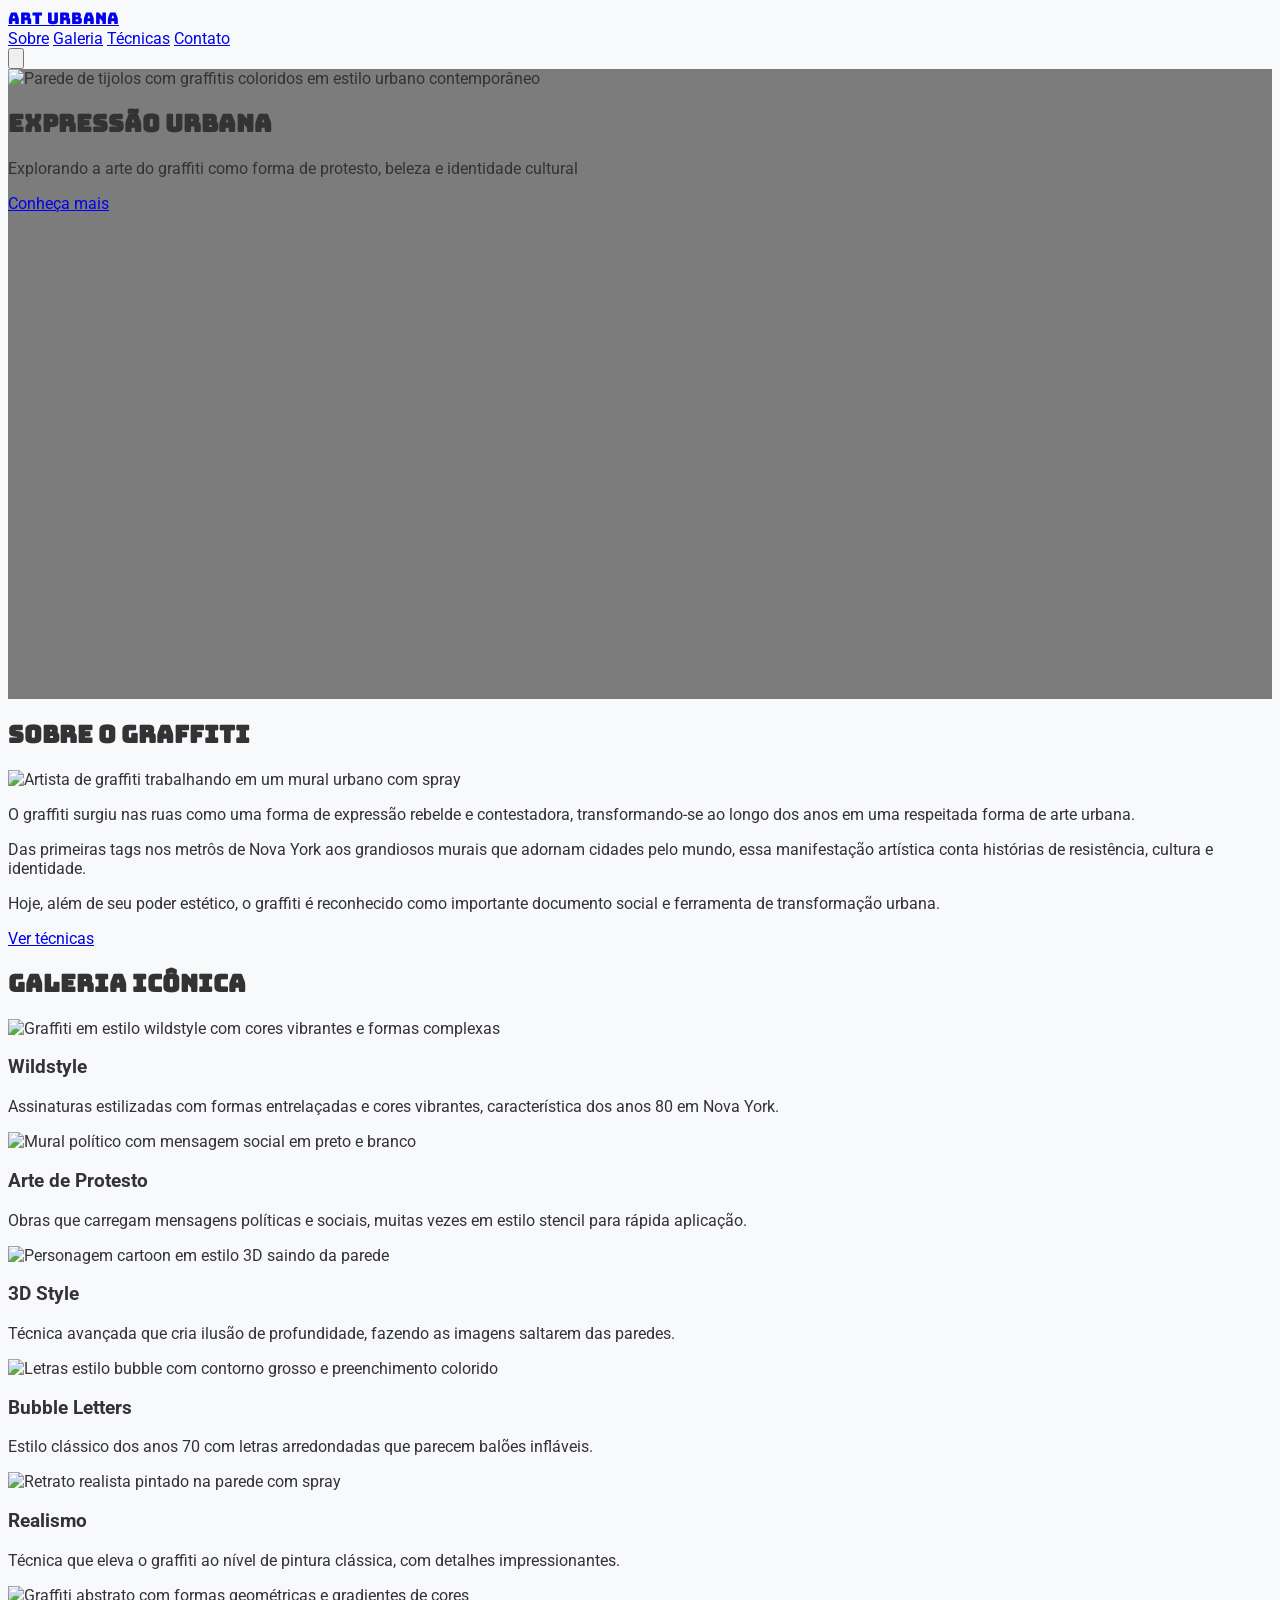
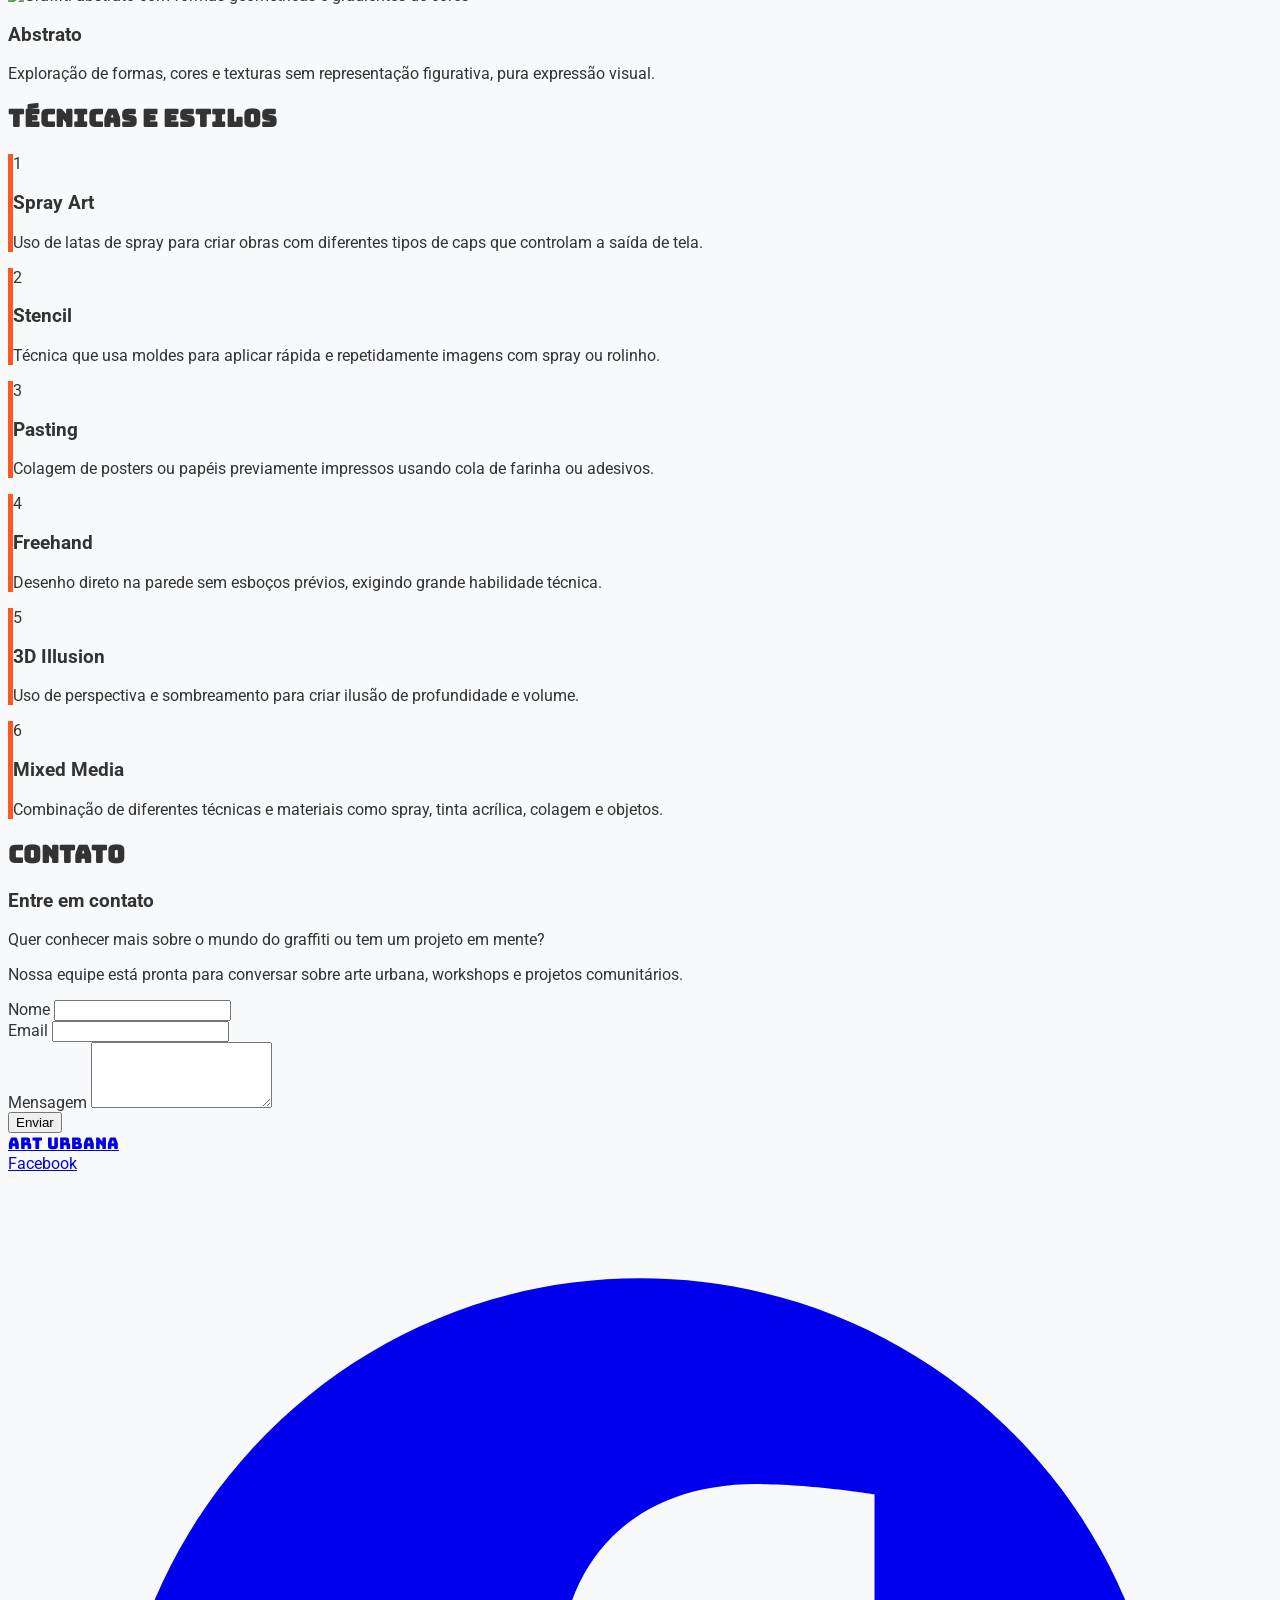
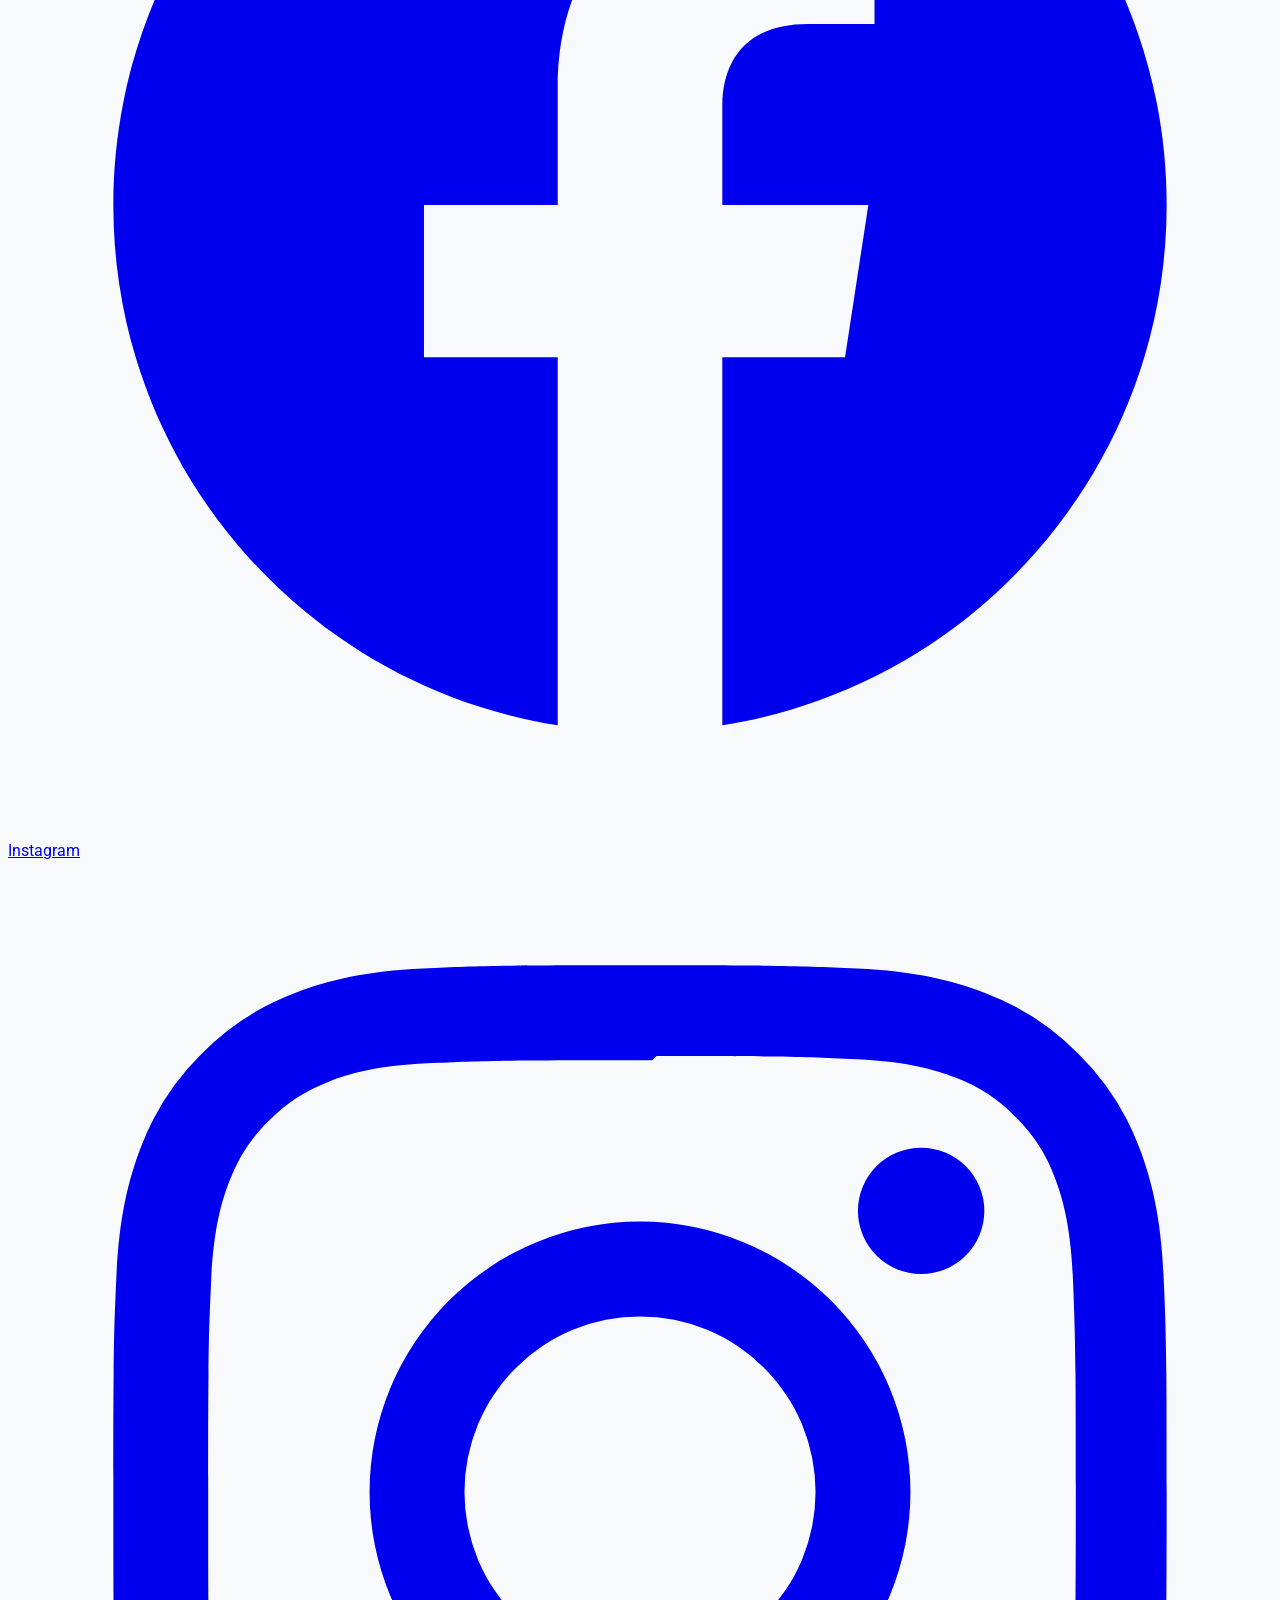
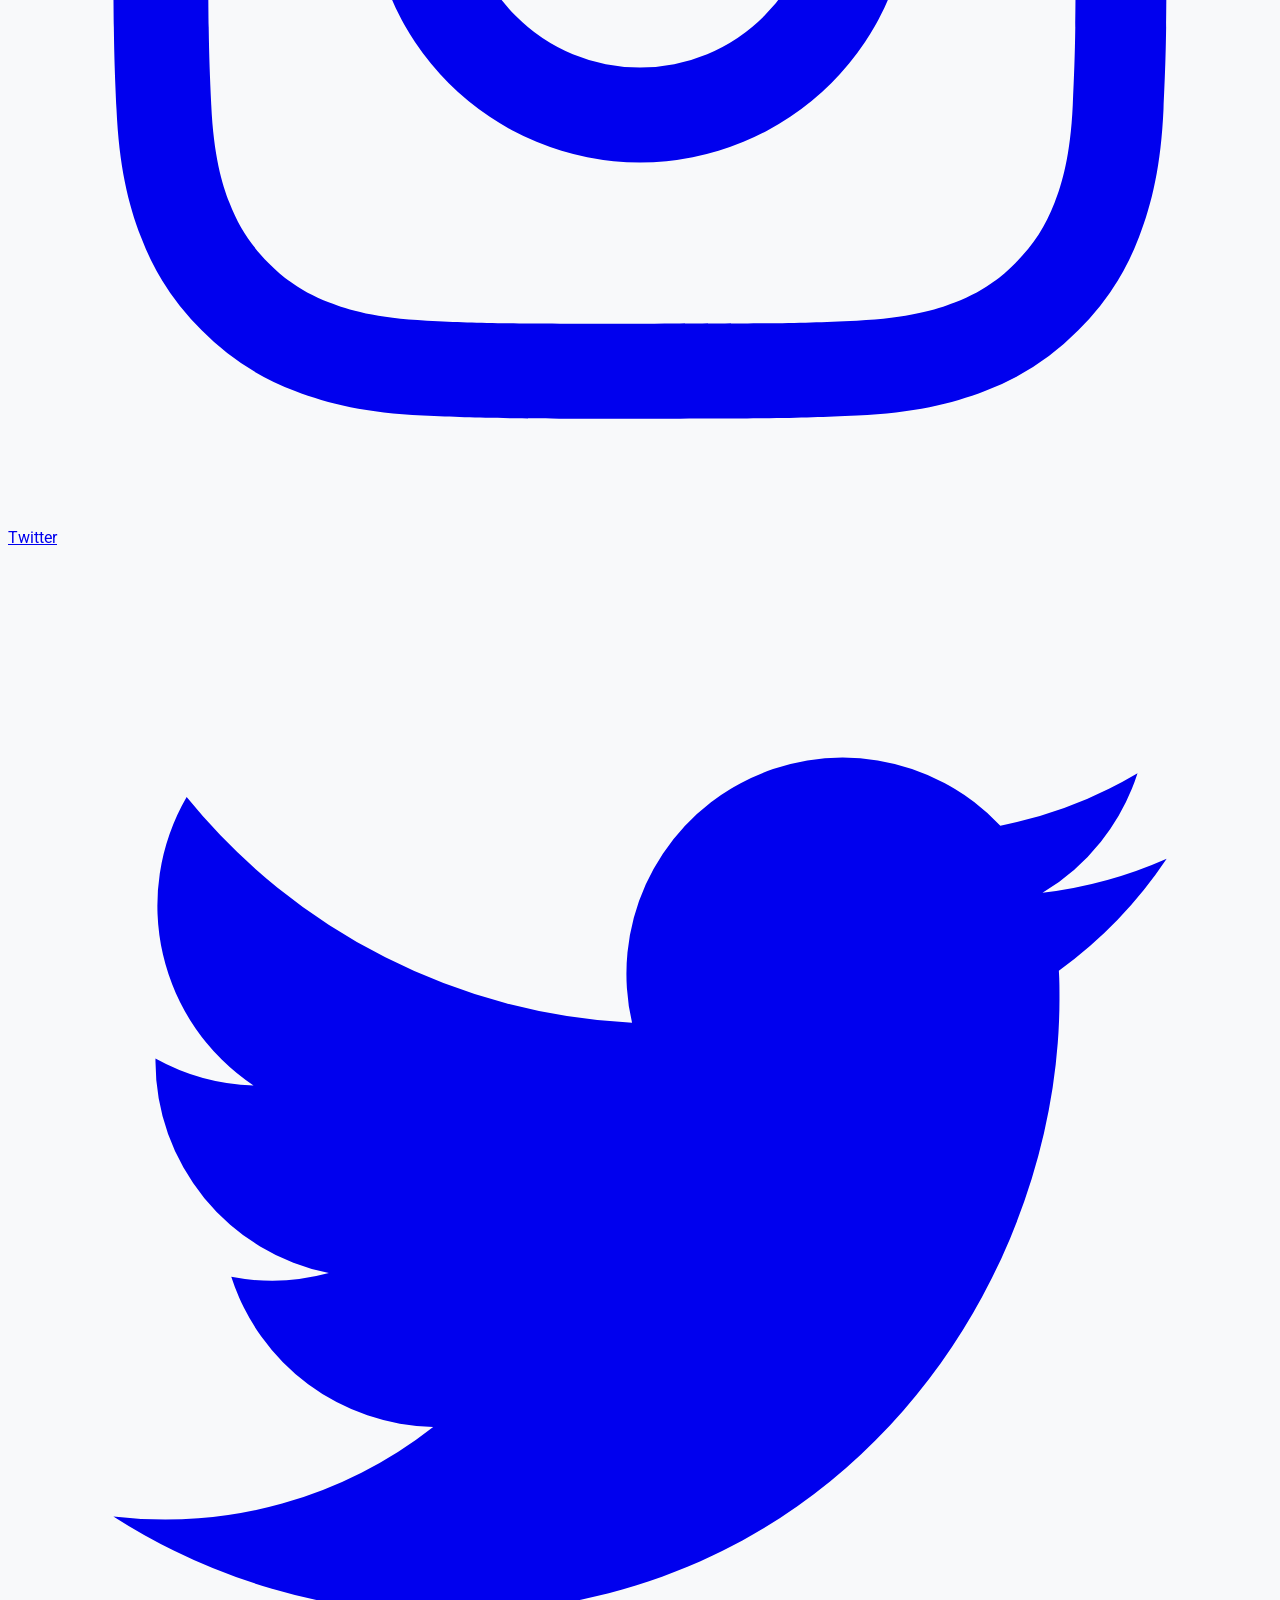
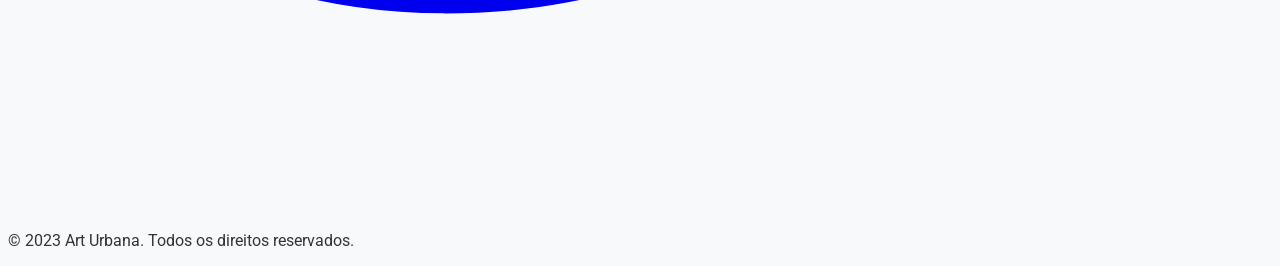
==== commit e03c498a: "Add files via upload" ====
--- a/index.html
+++ b/index.html
@@ -1,548 +1,312 @@
-<!DOCTYPE html>
-<html lang="pt-BR">
-<head>
-  <meta charset="UTF-8" />
-  <meta name="viewport" content="width=device-width, initial-scale=1" />
-  <title>Chronic</title>
-  <link rel="icon" href="et.png" type="image/png">
-  <link rel="stylesheet" href="https://cdnjs.cloudflare.com/ajax/libs/font-awesome/6.4.0/css/all.min.css" />
-  <!-- Css -->
-  <style>
-    * {
-      margin: 0;
-      padding: 0;
-      box-sizing: border-box;
-    }
-
-    body {
-      background: url('fundos.jpg') no-repeat center center fixed;
-      background-size: cover;
-      color: #fff;
-      font-family: 'Poppins', sans-serif;
-    }
-
-    header {
-      position: sticky;
-      top: 0;
-      z-index: 10;
-      background: #000000d8;
-      padding: 10px 20px;
-    }
-
-    #menu {
-      max-width: 1200px;
-      margin: 0 auto;
-      display: flex;
-      justify-content: space-between;
-      align-items: center;
-    }
-
-    .logo img {
-      height: 90px;
-    }
-
-    #menu-toggle {
-      font-size: 26px;
-      background: none;
-      border: none;
-      color: white;
-      cursor: pointer;
-    }
-
-    #menu-opcoes {
-      display: none;
-      position: absolute;
-      top: 70px;
-      left: 20px;
-      background: #111111;
-      border: 1px solid #333;
-      border-radius: 5px;
-      padding: 10px 0;
-      z-index: 1000;
-      width: 180px;
-    }
-
-    #menu-opcoes a {
-      display: block;
-      color: white;
-      text-decoration: none;
-      padding: 10px 20px;
-      font-weight: bold;
-    }
-
-    #menu-opcoes a:hover {
-      background: #cc0000;
-    }
-
-    #btn-carrinho {
-      background: none;
-      border: none;
-      color: white;
-      font-size: 22px;
-      cursor: pointer;
-    }
-
-    .banner {
-      background: url('banner.jpg') no-repeat center center/cover;
-      text-align: center;
-      padding: 120px 20px 60px;
-      border-radius: 10px;
-    }
-
-    .banner h1 {
-      background: rgba(0, 0, 0, 0);
-      display: inline-block;
-      padding: 20px;
-      font-size: 2rem;
-    }
-
-    .cards {
-      display: grid;
-      grid-template-columns: repeat(auto-fit, minmax(220px, 1fr));
-      gap: 20px;
-      margin: 20px;
-      justify-items: center;
-    }
-
-    .card {
-      background: #22222200;
-      border-radius: 10px;
-      overflow: hidden;
-      box-shadow: 0 0 8px #000;
-      transition: transform 0.3s;
-      width: 100%;
-      max-width: 260px;
-      display: flex;
-      flex-direction: column;
-      align-items: center;
-    }
-
-    .card:hover {
-      transform: scale(1.02);
-    }
-
-    .img-container {
-      width: 100%;
-      aspect-ratio: 1 / 1;
-      position: relative;
-      overflow: hidden;
-      border-radius: 10px 10px 0 0;
-    }
-
-    .img-container img {
-      width: 100%;
-      height: 100%;
-      object-fit: cover;
-      transition: opacity 0.5s ease;
-    }
-
-    .img-back {
-      position: absolute;
-      top: 0;
-      left: 0;
-      opacity: 0;
-    }
-
-    .img-container:hover .img-front {
-      opacity: 0;
-    }
-
-    .img-container:hover .img-back {
-      opacity: 1;
-    }
-
-    .card h3 {
-      font-size: 1rem;
-      margin: 10px 0 4px;
-    }
-
-    .card p {
-      font-size: 0.95rem;
-      margin: 0 0 10px;
-    }
-
-    .card button {
-      background: red;
-      color: black;
-      border: none;
-      padding: 10px;
-      width: 90%;
-      font-weight: bold;
-      font-size: 0.95rem;
-      cursor: pointer;
-      transition: background 0.3s;
-      margin-bottom: 12px;
-      border-radius: 5px;
-    }
-
-    .card button:hover {
-      background: #cc0000;
-    }
-
-    section {
-      background: linear-gradient(to bottom, rgba(0,0,0,0.9), rgba(0,0,0,0.6));
-      padding: 40px 20px;
-      border-radius: 10px;
-      margin: 40px 20px;
-      text-align: center;
-    }
-
-    footer {
-      background: #000;
-      text-align: center;
-      padding: 20px;
-      font-size: 0.9rem;
-    }
-
-    /* Carrinho lateral */
-    #sidebar-carrinho {
-      position: fixed;
-      right: -400px;
-      top: 0;
-      width: 350px;
-      height: 100%;
-      background: #111;
-      transition: right 0.3s ease;
-      z-index: 2000;
-      padding: 20px;
-      display: flex;
-      flex-direction: column;
-    }
-
-    #sidebar-carrinho.show {
-      right: 0;
-    }
-
-    #sidebar-carrinho button#fechar-carrinho {
-      background: none;
-      border: none;
-      color: white;
-      font-size: 28px;
-      cursor: pointer;
-      align-self: flex-end;
-    }
-
-    #itens-carrinho {
-      flex-grow: 1;
-      overflow-y: auto;
-      margin: 15px 0;
-      border-top: 1px solid #333;
-      border-bottom: 1px solid #333;
-      padding: 10px 0;
-    }
-
-    #itens-carrinho .item-carrinho {
-      display: flex;
-      justify-content: space-between;
-      padding: 8px 0;
-      border-bottom: 1px solid #333;
-      font-size: 0.9rem;
-    }
-
-    #total {
-      font-weight: bold;
-      margin-bottom: 15px;
-      font-size: 1.1rem;
-    }
-
-    #finalizar-compra {
-      background: #cc0000;
-      border: none;
-      color: black;
-      padding: 12px;
-      font-weight: bold;
-      font-size: 1rem;
-      cursor: pointer;
-      border-radius: 6px;
-      transition: background 0.3s;
-    }
-
-    #finalizar-compra:hover {
-      background: rgba(204, 0, 0, 0.267);
-    }
-
-    #overlay-carrinho {
-      position: fixed;
-      top: 0;
-      left: 0;
-      width: 100%;
-      height: 100%;
-      background: rgba(0,0,0,0.6);
-      display: none;
-      z-index: 1500;
-    }
-  </style>
-</head>
-<body>
-<!-- Menu -->
-<header>
-  <div id="menu">
-    <div class="logo"><img src="logo.png" alt="Urban Style" /></div>
-    <div style="display: flex; align-items: center; gap: 15px;">
-      <button id="menu-toggle"><i class="fas fa-ellipsis-v"></i></button>
-      <button id="btn-carrinho"><i class="fas fa-shopping-cart"></i></button>
-    </div>
-  </div>
-  <div id="menu-opcoes">
-    <a href="#">Início</a>
-    <a href="#produtos">Produtos</a>
-    <a href="#sobre">Sobre</a>
-    <a href="#contato">Contato</a>
-  </div>
-</header>
-<!-- Divs de Imagens -->
-<main class="container">
-  <section class="banner">
-    <h1>Nova Coleção Street 2025 Já Disponível</h1>
-  </section>
-
-  <section class="produtos" id="produtos">
-    <h2>Produtos em Destaque</h2>
-    <div class="cards">
-      <div class="card">
-  <div class="img-container">
-    <img src="camisa01.jpg" class="img-front">
-    <img src="camisa1.jpg" class="img-back">
-  </div>
-  <h3>Camisa Chronic 4123</h3>
-  <p>R$ 96,00</p>
-  <button class="btn-comprar" data-nome="Camiseta Chronic 4360" data-preco="89.90">Comprar</button>
-</div>
-
-<div class="card">
-  <div class="img-container">
-    <img src="camisa02.jpg" class="img-front">
-    <img src="camisa2.jpg" class="img-back">
-  </div>
-  <h3>Camisa Plus Size</h3>
-  <p>R$ 79,90</p>
-  <button class="btn-comprar" data-nome="Camiseta Chronic SP011" data-preco="94.90">Comprar</button>
-</div>
-
-<div class="card">
-  <div class="img-container">
-    <img src="camisa03.jpg" class="img-front">
-    <img src="camisa3.jpg" class="img-back">
-  </div>
-  <h3>Camisa Streewear</h3>
-  <p>R$ 91,00</p>
-  <button class="btn-comprar" data-nome="Camiseta Chronic Preta 4344" data-preco="79.90">Comprar</button>
-</div>
-
- <div class="card">
-  <div class="img-container">
-    <img src="camisa04.jpg" class="img-front">
-    <img src="camisa4.jpg" class="img-back">
-  </div>
-  <h3>Camisa Big</h3>
-  <p>R$ 75,00</p>
-  <button class="btn-comprar" data-nome="Camiseta Chronic NY 4321" data-preco="105.00">Comprar</button>
-</div>
-
-<div class="card">
-  <div class="img-container">
-    <img src="casaco1.jpg" class="img-front">
-    <img src="casaco01.jpg" class="img-back">
-  </div>
-  <h3>Jaqueta Puffer Chronic Gris 001</h3>
-  <p>R$ 360,00</p>
-  <button class="btn-comprar" data-nome="Camiseta Chronic NY 4321" data-preco="105.00">Comprar</button>
-</div>
-
-<div class="card">
-  <div class="img-container">
-    <img src="casaco2.jpg" class="img-front">
-    <img src="casaco02.jpg" class="img-back">
-  </div>
-  <h3>Moletom Chronic 2021/032v3</h3>
-  <p>R$ 82,00</p>
-  <button class="btn-comprar" data-nome="Camiseta Chronic Gold 4333" data-preco="120.00">Comprar</button>
-</div>
-
-<div class="card">
-  <div class="img-container">
-    <img src="blusamoletom01.jpg" class="img-front">
-    <img src="blusamoletom1.jpg" class="img-back">
-  </div>
-  <h3>Blusa Moletom </h3>
-  <p>R$ 194,90</p>
-  <button class="btn-comprar" data-nome="Camiseta Chronic Flame 4351" data-preco="109.90">Comprar</button>
-</div>
-
-<div class="card">
-  <div class="img-container">
-    <img src="blusatom01.jpg" class="img-front">
-    <img src="blusatom1.jpg" class="img-back">
-  </div>
-  <h3>Blusa Moletom 001v2</h3>
-  <p>R$ 153,00</p>
-  <button class="btn-comprar" data-nome="Camiseta Chronic Ice 4359" data-preco="84.00">Comprar</button>
-</div>
-
-<div class="card">
-  <div class="img-container">
-    <img src="calca.jpg" class="img-front">
-    <img src="calca1.jpg" class="img-back">
-  </div>
-  <h3>Calça Moletom Chronic Black 003V2</h3>
-  <p>R$ 182,00</p>
-  <button class="btn-comprar" data-nome="Calça Moletom Chronic Black 003V2" data-preco="182.00">Comprar</button>
-</div>
-
-<div class="card">
-  <div class="img-container">
-    <img src="calca2.jpg" class="img-front">
-    <img src="calca02.jpg" class="img-back">
-  </div>
-  <h3>Calça Moletom Chronic Bluexblack 07V2</h3>
-  <p>R$ 172,90</p>
-  <button class="btn-comprar" data-nome="Calça Moletom Chronic Bluexblack 07V2" data-preco="172,90">Comprar</button>
-</div>
-
-<div class="card">
-  <div class="img-container">
-    <img src="calca3.jpg" class="img-front">
-    <img src="calca03.jpg" class="img-back">
-  </div>
-  <h3>Calça Moletom Chronic Blue 01V2</h3>
-  <p>R$ 172,90</p>
-  <button class="btn-comprar" data-nome="Calça Moletom Chronic Blue 01V2" data-preco="172,90">Comprar</button>
-</div>
-
-<div class="card">
-  <div class="img-container">
-    <img src="shape1.jpg" class="img-front">
-    <img src="shape01.jpg" class="img-back">
-  </div>
-  <h3>Shape Chronic De Longboard 003</h3>
-  <p>R$ 182,40</p>
-  <button class="btn-comprar" data-nome="Shape Chronic De Longboard 003" data-preco="182.40">Comprar</button>
-</div>
-
-      
- 
-    </div>
-  </section>
-<!-- Sobre Nós -->
-  <section class="sobre" id="sobre">
-    <h2>Sobre Nós</h2>
-    <p>Urban Style nasceu da cultura de rua. Representamos atitude, estilo e liberdade.</p>
-  </section>
-
-  <section class="contato" id="contato">
-    <h2>Fale Conosco</h2>
-    <div class="redes">
-      <a href="https://www.instagram.com/chronic420oficial?igsh=MWxnZGVkd3pnNXd5Nw==" target="_blank">
-  <img src="insta.png" alt="Instagram" style="width:40px;">
-</a>
- <a href="https://wa.me/SEUNUMERO" target="_blank">
-  <img src="whats.png" alt="WhatsApp" style="width:40px;">
-</a>
-    </div>
-  </section>
-</main>
-<!-- Side Bar do carrinho -->
-<div id="sidebar-carrinho">
-  <button id="fechar-carrinho">&times;</button>
-  <h2>Carrinho de Compras</h2>
-  <div id="itens-carrinho"></div>
-  <div id="total">Total: R$ 0,00</div>
-  <button id="finalizar-compra">Finalizar Compra</button>
-</div>
-
-<div id="overlay-carrinho"></div>
-
-<!-- Carrinho -->
-<div id="sidebar-carrinho">
-  <button id="fechar-carrinho">&times;</button>
-  <h2>Carrinho de Compras</h2>
-  <div id="itens-carrinho"></div>
-  <div id="total">Total: R$ 0,00</div>
-  <button id="finalizar-compra">Finalizar Compra</button>
-</div>
-
-<div id="overlay-carrinho"></div>
-
-<footer>
-  <div class="container">&copy; Chronic-2025</div>
-</footer>
-
-<script>
-  const btnCarrinho = document.getElementById("btn-carrinho");
-  const sidebarCarrinho = document.getElementById("sidebar-carrinho");
-  const overlayCarrinho = document.getElementById("overlay-carrinho");
-  const btnFechar = document.getElementById("fechar-carrinho");
-  const menuToggle = document.getElementById("menu-toggle");
-  const menuOpcoes = document.getElementById("menu-opcoes");
-
-  menuToggle.addEventListener("click", () => {
-    menuOpcoes.style.display = menuOpcoes.style.display === "block" ? "none" : "block";
-  });
-
-  overlayCarrinho.addEventListener("click", () => {
-    sidebarCarrinho.classList.remove("show");
-    overlayCarrinho.style.display = "none";
-  });
-
-  btnCarrinho.addEventListener("click", () => {
-    sidebarCarrinho.classList.add("show");
-    overlayCarrinho.style.display = "block";
-  });
-
-  btnFechar.addEventListener("click", () => {
-    sidebarCarrinho.classList.remove("show");
-    overlayCarrinho.style.display = "none";
-  });
-
-  //CÓDIGO PARA ADICIONAR AO CARRINHO E ABRIR ELE
-  const botoesComprar = document.querySelectorAll('.btn-comprar');
-  const itensCarrinho = document.getElementById('itens-carrinho');
-  const totalCarrinho = document.getElementById('total');
-
-  let carrinho = [];
-
-  botoesComprar.forEach(botao => {
-    botao.addEventListener('click', () => {
-      const nome = botao.getAttribute('data-nome');
-      const preco = parseFloat(botao.getAttribute('data-preco'));
-
-      // Verifica se já existe no carrinho
-      const itemExistente = carrinho.find(item => item.nome === nome);
-      if (itemExistente) {
-        itemExistente.quantidade += 1;
-      } else {
-        carrinho.push({ nome, preco, quantidade: 1 });
-      }
-
-      atualizarCarrinho();
-
-      // Abre o carrinho ao adicionar item
-      sidebarCarrinho.classList.add("show");
-      overlayCarrinho.style.display = "block";
-    });
-  });
-
-  function atualizarCarrinho() {
-    itensCarrinho.innerHTML = '';
-    let total = 0;
-
-    carrinho.forEach(item => {
-      total += item.preco * item.quantidade;
-
-      const itemDiv = document.createElement('div');
-      itemDiv.classList.add('item-carrinho');
-      itemDiv.innerHTML = `
-        <span>${item.nome} x${item.quantidade}</span>
-        <span>R$ ${(item.preco * item.quantidade).toFixed(2)}</span>
-      `;
-      itensCarrinho.appendChild(itemDiv);
-    });
-
-    totalCarrinho.textContent = `Total: R$ ${total.toFixed(2)}`;
-  }
-</script>
-
-
-
-</body>
-</html>
+<!DOCTYPE html>
+<html lang="pt-BR">
+<head>
+    <meta charset="UTF-8">
+    <meta name="viewport" content="width=device-width, initial-scale=1.0">
+    <title>Art Urbana - O Mundo do Graffiti</title>
+    <script src="https://cdn.tailwindcss.com"></script>
+    <style>
+        @import url('https://fonts.googleapis.com/css2?family=Bungee&family=Roboto:wght@400;700&display=swap');
+        
+        body {
+            font-family: 'Roboto', sans-serif;
+            background-color: #f8f9fa;
+            color: #333;
+        }
+        
+        .hero-image {
+            height: 70vh;
+            background: linear-gradient(rgba(0, 0, 0, 0.5), rgba(0, 0, 0, 0.5));
+        }
+        
+        .bungee-font {
+            font-family: 'Bungee', cursive;
+        }
+        
+        .graffiti-item {
+            transition: transform 0.3s ease;
+        }
+        
+        .graffiti-item:hover {
+            transform: scale(1.03);
+        }
+        
+        .technique-card {
+            border-left: 5px solid #ff5722;
+        }
+    </style>
+</head>
+<body>
+    <!-- Header/Navbar -->
+    <header class="bg-black text-white">
+        <nav class="container mx-auto px-6 py-4 flex justify-between items-center">
+            <a href="#" class="bungee-font text-2xl text-orange-500">ART URBANA</a>
+            <div class="hidden md:flex space-x-8">
+                <a href="#about" class="hover:text-orange-500 transition">Sobre</a>
+                <a href="#gallery" class="hover:text-orange-500 transition">Galeria</a>
+                <a href="#techniques" class="hover:text-orange-500 transition">Técnicas</a>
+                <a href="#contact" class="hover:text-orange-500 transition">Contato</a>
+            </div>
+            <button class="md:hidden text-white focus:outline-none">
+                <svg class="w-6 h-6" fill="none" stroke="currentColor" viewBox="0 0 24 24">
+                    <path stroke-linecap="round" stroke-linejoin="round" stroke-width="2" d="M4 6h16M4 12h16M4 18h16"></path>
+                </svg>
+            </button>
+        </nav>
+    </header>
+
+    <!-- Hero Section -->
+    <section class="hero-image relative flex items-center justify-center bg-gray-900">
+        <img src="https://storage.googleapis.com/workspace-0f70711f-8b4e-4d94-86f1-2a93ccde5887/image/0b44b078-c3a6-4ff7-a2e2-6bcba7dfd143.png" alt="Parede de tijolos com graffitis coloridos em estilo urbano contemporâneo" class="absolute w-full h-full object-cover opacity-70" />
+        <div class="relative z-10 text-center px-4">
+            <h1 class="bungee-font text-4xl md:text-6xl text-white mb-4">EXPRESSÃO URBANA</h1>
+            <p class="text-xl text-white mb-8 max-w-2xl mx-auto">Explorando a arte do graffiti como forma de protesto, beleza e identidade cultural</p>
+            <a href="#about" class="bg-orange-500 hover:bg-orange-600 text-white font-bold py-3 px-6 rounded-full transition">Conheça mais</a>
+        </div>
+    </section>
+
+    <!-- About Section -->
+    <section id="about" class="py-16 bg-white">
+        <div class="container mx-auto px-6">
+            <h2 class="bungee-font text-3xl text-center mb-12 text-gray-800">SOBRE O GRAFFITI</h2>
+            <div class="flex flex-col md:flex-row items-center">
+                <div class="md:w-1/2 mb-8 md:mb-0 md:pr-8">
+                    <img src="https://storage.googleapis.com/workspace-0f70711f-8b4e-4d94-86f1-2a93ccde5887/image/22926fb2-2c06-4ac0-b73b-358cef5ff7cc.png" alt="Artista de graffiti trabalhando em um mural urbano com spray" class="rounded-lg shadow-xl w-full" />
+                </div>
+                <div class="md:w-1/2">
+                    <p class="text-lg mb-4 text-gray-700">O graffiti surgiu nas ruas como uma forma de expressão rebelde e contestadora, transformando-se ao longo dos anos em uma respeitada forma de arte urbana.</p>
+                    <p class="text-lg mb-4 text-gray-700">Das primeiras tags nos metrôs de Nova York aos grandiosos murais que adornam cidades pelo mundo, essa manifestação artística conta histórias de resistência, cultura e identidade.</p>
+                    <p class="text-lg mb-6 text-gray-700">Hoje, além de seu poder estético, o graffiti é reconhecido como importante documento social e ferramenta de transformação urbana.</p>
+                    <a href="#techniques" class="inline-block border-2 border-orange-500 text-orange-500 font-bold py-2 px-6 rounded-full hover:bg-orange-500 hover:text-white transition">Ver técnicas</a>
+                </div>
+            </div>
+        </div>
+    </section>
+
+    <!-- Gallery Section -->
+    <section id="gallery" class="py-16 bg-gray-100">
+        <div class="container mx-auto px-6">
+            <h2 class="bungee-font text-3xl text-center mb-12 text-gray-800">GALERIA ICÔNICA</h2>
+            <div class="grid grid-cols-1 sm:grid-cols-2 lg:grid-cols-3 gap-8">
+                <!-- Item 1 -->
+                <div class="graffiti-item bg-white rounded-lg overflow-hidden shadow-md hover:shadow-lg">
+                    <div class="overflow-hidden">
+                        <img src="https://storage.googleapis.com/workspace-0f70711f-8b4e-4d94-86f1-2a93ccde5887/image/87627486-2e2d-41a1-99fa-031852be9aa6.png" alt="Graffiti em estilo wildstyle com cores vibrantes e formas complexas" class="w-full h-64 object-cover hover:scale-105 transition duration-500" />
+                    </div>
+                    <div class="p-6">
+                        <h3 class="font-bold text-xl mb-2 text-gray-800">Wildstyle</h3>
+                        <p class="text-gray-600">Assinaturas estilizadas com formas entrelaçadas e cores vibrantes, característica dos anos 80 em Nova York.</p>
+                    </div>
+                </div>
+                
+                <!-- Item 2 -->
+                <div class="graffiti-item bg-white rounded-lg overflow-hidden shadow-md hover:shadow-lg">
+                    <div class="overflow-hidden">
+                        <img src="https://storage.googleapis.com/workspace-0f70711f-8b4e-4d94-86f1-2a93ccde5887/image/9ab8d3ef-051e-479b-868f-e5519f2a42b3.png" alt="Mural político com mensagem social em preto e branco" class="w-full h-64 object-cover hover:scale-105 transition duration-500" />
+                    </div>
+                    <div class="p-6">
+                        <h3 class="font-bold text-xl mb-2 text-gray-800">Arte de Protesto</h3>
+                        <p class="text-gray-600">Obras que carregam mensagens políticas e sociais, muitas vezes em estilo stencil para rápida aplicação.</p>
+                    </div>
+                </div>
+                
+                <!-- Item 3 -->
+                <div class="graffiti-item bg-white rounded-lg overflow-hidden shadow-md hover:shadow-lg">
+                    <div class="overflow-hidden">
+                        <img src="https://storage.googleapis.com/workspace-0f70711f-8b4e-4d94-86f1-2a93ccde5887/image/215a226e-7f4a-4810-a670-815ae2a43eb8.png" alt="Personagem cartoon em estilo 3D saindo da parede" class="w-full h-64 object-cover hover:scale-105 transition duration-500" />
+                    </div>
+                    <div class="p-6">
+                        <h3 class="font-bold text-xl mb-2 text-gray-800">3D Style</h3>
+                        <p class="text-gray-600">Técnica avançada que cria ilusão de profundidade, fazendo as imagens saltarem das paredes.</p>
+                    </div>
+                </div>
+                
+                <!-- Item 4 -->
+                <div class="graffiti-item bg-white rounded-lg overflow-hidden shadow-md hover:shadow-lg">
+                    <div class="overflow-hidden">
+                        <img src="https://storage.googleapis.com/workspace-0f70711f-8b4e-4d94-86f1-2a93ccde5887/image/2d318858-336b-41af-9a37-4d7df83e6454.png" alt="Letras estilo bubble com contorno grosso e preenchimento colorido" class="w-full h-64 object-cover hover:scale-105 transition duration-500" />
+                    </div>
+                    <div class="p-6">
+                        <h3 class="font-bold text-xl mb-2 text-gray-800">Bubble Letters</h3>
+                        <p class="text-gray-600">Estilo clássico dos anos 70 com letras arredondadas que parecem balões infláveis.</p>
+                    </div>
+                </div>
+                
+                <!-- Item 5 -->
+                <div class="graffiti-item bg-white rounded-lg overflow-hidden shadow-md hover:shadow-lg">
+                    <div class="overflow-hidden">
+                        <img src="https://storage.googleapis.com/workspace-0f70711f-8b4e-4d94-86f1-2a93ccde5887/image/5882a300-cf09-49dc-86a8-3a44a2897deb.png" alt="Retrato realista pintado na parede com spray" class="w-full h-64 object-cover hover:scale-105 transition duration-500" />
+                    </div>
+                    <div class="p-6">
+                        <h3 class="font-bold text-xl mb-2 text-gray-800">Realismo</h3>
+                        <p class="text-gray-600">Técnica que eleva o graffiti ao nível de pintura clássica, com detalhes impressionantes.</p>
+                    </div>
+                </div>
+                
+                <!-- Item 6 -->
+                <div class="graffiti-item bg-white rounded-lg overflow-hidden shadow-md hover:shadow-lg">
+                    <div class="overflow-hidden">
+                        <img src="https://storage.googleapis.com/workspace-0f70711f-8b4e-4d94-86f1-2a93ccde5887/image/e1ea5901-94c7-4962-94c2-9ba0029cf625.png" alt="Graffiti abstrato com formas geométricas e gradientes de cores" class="w-full h-64 object-cover hover:scale-105 transition duration-500" />
+                    </div>
+                    <div class="p-6">
+                        <h3 class="font-bold text-xl mb-2 text-gray-800">Abstrato</h3>
+                        <p class="text-gray-600">Exploração de formas, cores e texturas sem representação figurativa, pura expressão visual.</p>
+                    </div>
+                </div>
+            </div>
+        </div>
+    </section>
+
+    <!-- Techniques Section -->
+    <section id="techniques" class="py-16 bg-white">
+        <div class="container mx-auto px-6">
+            <h2 class="bungee-font text-3xl text-center mb-12 text-gray-800">TÉCNICAS E ESTILOS</h2>
+            <div class="grid grid-cols-1 md:grid-cols-2 lg:grid-cols-3 gap-8">
+                <!-- Technique 1 -->
+                <div class="technique-card bg-gray-50 p-6 rounded-lg shadow-md">
+                    <div class="text-orange-500 text-4xl mb-4">1</div>
+                    <h3 class="font-bold text-xl mb-2 text-gray-800">Spray Art</h3>
+                    <p class="text-gray-600">Uso de latas de spray para criar obras com diferentes tipos de caps que controlam a saída de tela.</p>
+                </div>
+                
+                <!-- Technique 2 -->
+                <div class="technique-card bg-gray-50 p-6 rounded-lg shadow-md">
+                    <div class="text-orange-500 text-4xl mb-4">2</div>
+                    <h3 class="font-bold text-xl mb-2 text-gray-800">Stencil</h3>
+                    <p class="text-gray-600">Técnica que usa moldes para aplicar rápida e repetidamente imagens com spray ou rolinho.</p>
+                </div>
+                
+                <!-- Technique 3 -->
+                <div class="technique-card bg-gray-50 p-6 rounded-lg shadow-md">
+                    <div class="text-orange-500 text-4xl mb-4">3</div>
+                    <h3 class="font-bold text-xl mb-2 text-gray-800">Pasting</h3>
+                    <p class="text-gray-600">Colagem de posters ou papéis previamente impressos usando cola de farinha ou adesivos.</p>
+                </div>
+                
+                <!-- Technique 4 -->
+                <div class="technique-card bg-gray-50 p-6 rounded-lg shadow-md">
+                    <div class="text-orange-500 text-4xl mb-4">4</div>
+                    <h3 class="font-bold text-xl mb-2 text-gray-800">Freehand</h3>
+                    <p class="text-gray-600">Desenho direto na parede sem esboços prévios, exigindo grande habilidade técnica.</p>
+                </div>
+                
+                <!-- Technique 5 -->
+                <div class="technique-card bg-gray-50 p-6 rounded-lg shadow-md">
+                    <div class="text-orange-500 text-4xl mb-4">5</div>
+                    <h3 class="font-bold text-xl mb-2 text-gray-800">3D Illusion</h3>
+                    <p class="text-gray-600">Uso de perspectiva e sombreamento para criar ilusão de profundidade e volume.</p>
+                </div>
+                
+                <!-- Technique 6 -->
+                <div class="technique-card bg-gray-50 p-6 rounded-lg shadow-md">
+                    <div class="text-orange-500 text-4xl mb-4">6</div>
+                    <h3 class="font-bold text-xl mb-2 text-gray-800">Mixed Media</h3>
+                    <p class="text-gray-600">Combinação de diferentes técnicas e materiais como spray, tinta acrílica, colagem e objetos.</p>
+                </div>
+            </div>
+        </div>
+    </section>
+
+    <!-- Contact Section -->
+    <section id="contact" class="py-16 bg-gray-900 text-white">
+        <div class="container mx-auto px-6">
+            <h2 class="bungee-font text-3xl text-center mb-12">CONTATO</h2>
+            <div class="flex flex-col md:flex-row">
+                <div class="md:w-1/2 mb-8 md:mb-0">
+                    <h3 class="text-xl font-bold mb-4">Entre em contato</h3>
+                    <p class="mb-4">Quer conhecer mais sobre o mundo do graffiti ou tem um projeto em mente?</p>
+                    <p>Nossa equipe está pronta para conversar sobre arte urbana, workshops e projetos comunitários.</p>
+                </div>
+                <div class="md:w-1/2">
+                    <form class="space-y-4">
+                        <div>
+                            <label for="name" class="block mb-1">Nome</label>
+                            <input type="text" id="name" class="w-full px-4 py-2 rounded bg-gray-800 border border-gray-700 focus:outline-none focus:border-orange-500">
+                        </div>
+                        <div>
+                            <label for="email" class="block mb-1">Email</label>
+                            <input type="email" id="email" class="w-full px-4 py-2 rounded bg-gray-800 border border-gray-700 focus:outline-none focus:border-orange-500">
+                        </div>
+                        <div>
+                            <label for="message" class="block mb-1">Mensagem</label>
+                            <textarea id="message" rows="4" class="w-full px-4 py-2 rounded bg-gray-800 border border-gray-700 focus:outline-none focus:border-orange-500"></textarea>
+                        </div>
+                        <button type="submit" class="bg-orange-500 hover:bg-orange-600 text-white font-bold py-2 px-6 rounded transition">Enviar</button>
+                    </form>
+                </div>
+            </div>
+        </div>
+    </section>
+
+    <!-- Footer -->
+    <footer class="bg-black text-white py-8">
+        <div class="container mx-auto px-6">
+            <div class="flex flex-col md:flex-row justify-between items-center">
+                <div class="mb-4 md:mb-0">
+                    <a href="#" class="bungee-font text-2xl text-orange-500">ART URBANA</a>
+                </div>
+                <div class="flex space-x-6">
+                    <a href="#" class="hover:text-orange-500 transition">
+                        <span class="sr-only">Facebook</span>
+                        <svg class="w-6 h-6" fill="currentColor" viewBox="0 0 24 24" aria-hidden="true">
+                            <path fill-rule="evenodd" d="M22 12c0-5.523-4.477-10-10-10S2 6.477 2 12c0 4.991 3.657 9.128 8.438 9.878v-6.987h-2.54V12h2.54V9.797c0-2.506 1.492-3.89 3.777-3.89 1.094 0 2.238.195 2.238.195v2.46h-1.26c-1.243 0-1.63.771-1.63 1.562V12h2.773l-.443 2.89h-2.33v6.988C18.343 21.128 22 16.991 22 12z" clip-rule="evenodd" />
+                        </svg>
+                    </a>
+                    <a href="#" class="hover:text-orange-500 transition">
+                        <span class="sr-only">Instagram</span>
+                        <svg class="w-6 h-6" fill="currentColor" viewBox="0 0 24 24" aria-hidden="true">
+                            <path fill-rule="evenodd" d="M12.315 2c2.43 0 2.784.013 3.808.06 1.064.049 1.791.218 2.427.465a4.902 4.902 0 011.772 1.153 4.902 4.902 0 011.153 1.772c.247.636.416 1.363.465 2.427.048 1.067.06 1.407.06 4.123v.08c0 2.643-.012 2.987-.06 4.043-.049 1.064-.218 1.791-.465 2.427a4.902 4.902 0 01-1.153 1.772 4.902 4.902 0 01-1.772 1.153c-.636.247-1.363.416-2.427.465-1.067.048-1.407.06-4.123.06h-.08c-2.643 0-2.987-.012-4.043-.06-1.064-.049-1.791-.218-2.427-.465a4.902 4.902 0 01-1.772-1.153 4.902 4.902 0 01-1.153-1.772c-.247-.636-.416-1.363-.465-2.427-.047-1.024-.06-1.379-.06-3.808v-.63c0-2.43.013-2.784.06-3.808.049-1.064.218-1.791.465-2.427a4.902 4.902 0 011.153-1.772A4.902 4.902 0 015.45 2.525c.636-.247 1.363-.416 2.427-.465C8.901 2.013 9.256 2 11.685 2h.63zm-.081 1.802h-.468c-2.456 0-2.784.011-3.807.058-.975.045-1.504.207-1.858.344-.467.182-.8.398-1.15.748-.35.35-.566.683-.748 1.15-.137.354-.3.883-.344 1.855-.047 1.023-.058 1.351-.058 3.807v.468c0 2.456.011 2.784.058 3.807.045.975.207 1.504.344 1.858.182.466.399.8.748 1.15.35.35.683.566 1.15.748.354.137.883.3 1.855.344 1.054.048 1.37.058 4.041.058h.08c2.597 0 2.917-.01 4.04-.058.976-.045 1.505-.207 1.858-.344.466-.182.8-.398 1.15-.748.35-.35.566-.683.748-1.15.137-.354.3-.883.344-1.855.048-1.055.058-1.37.058-4.041v-.08c0-2.597-.01-2.917-.058-4.04-.045-.976-.207-1.505-.344-1.858a3.097 3.097 0 00-.748-1.15 3.098 3.098 0 00-1.15-.748c-.354-.137-.883-.3-1.855-.344-1.023-.047-1.351-.058-3.807-.058zM12 6.865a5.135 5.135 0 110 10.27 5.135 5.135 0 010-10.27zm0 1.802a3.333 3.333 0 100 6.666 3.333 3.333 0 000-6.666zm5.338-3.205a1.2 1.2 0 110 2.4 1.2 1.2 0 010-2.4z" clip-rule="evenodd" />
+                        </svg>
+                    </a>
+                    <a href="#" class="hover:text-orange-500 transition">
+                        <span class="sr-only">Twitter</span>
+                        <svg class="w-6 h-6" fill="currentColor" viewBox="0 0 24 24" aria-hidden="true">
+                            <path d="M8.29 20.251c7.547 0 11.675-6.253 11.675-11.675 0-.178 0-.355-.012-.53A8.348 8.348 0 0022 5.92a8.19 8.19 0 01-2.357.646 4.118 4.118 0 001.804-2.27 8.224 8.224 0 01-2.605.996 4.107 4.107 0 00-6.993 3.743 11.65 11.65 0 01-8.457-4.287 4.106 4.106 0 001.27 5.477A4.072 4.072 0 012.8 9.713v.052a4.105 4.105 0 003.292 4.022 4.095 4.095 0 01-1.853.07 4.108 4.108 0 003.834 2.85A8.233 8.233 0 012 18.407a11.616 11.616 0 006.29 1.84" />
+                        </svg>
+                    </a>
+                </div>
+            </div>
+            <div class="mt-8 pt-8 border-t border-gray-800 text-center text-gray-500 text-sm">
+                <p>© 2023 Art Urbana. Todos os direitos reservados.</p>
+            </div>
+        </div>
+    </footer>
+
+    <script>
+        // Mobile menu toggle
+        document.querySelector('button').addEventListener('click', function() {
+            const menu = document.createElement('div');
+            menu.className = 'fixed inset-0 bg-black bg-opacity-90 z-50 flex flex-col items-center justify-center';
+            menu.innerHTML = `
+                <button class="absolute top-4 right-4 text-white text-2xl">&times;</button>
+                <div class="flex flex-col space-y-6 text-center">
+                    <a href="#about" class="text-white text-2xl hover:text-orange-500 transition">Sobre</a>
+                    <a href="#gallery" class="text-white text-2xl hover:text-orange-500 transition">Galeria</a>
+                    <a href="#techniques" class="text-white text-2xl hover:text-orange-500 transition">Técnicas</a>
+                    <a href="#contact" class="text-white text-2xl hover:text-orange-500 transition">Contato</a>
+                </div>
+            `;
+            
+            menu.querySelector('button').addEventListener('click', function() {
+                document.body.removeChild(menu);
+                document.body.style.overflow = 'auto';
+            });
+            
+            document.body.appendChild(menu);
+            document.body.style.overflow = 'hidden';
+        });
+
+        // Scroll reveal animation
+        const scrollReveal = ScrollReveal({
+            origin: 'bottom',
+            distance: '60px',
+            duration: 1000,
+            delay: 200
+        });
+
+        // Apply scroll reveal to elements
+        scrollReveal.reveal('.graffiti-item', { interval: 200 });
+        scrollReveal.reveal('.technique-card', { interval: 200 });
+    </script>
+</body>
+</html>
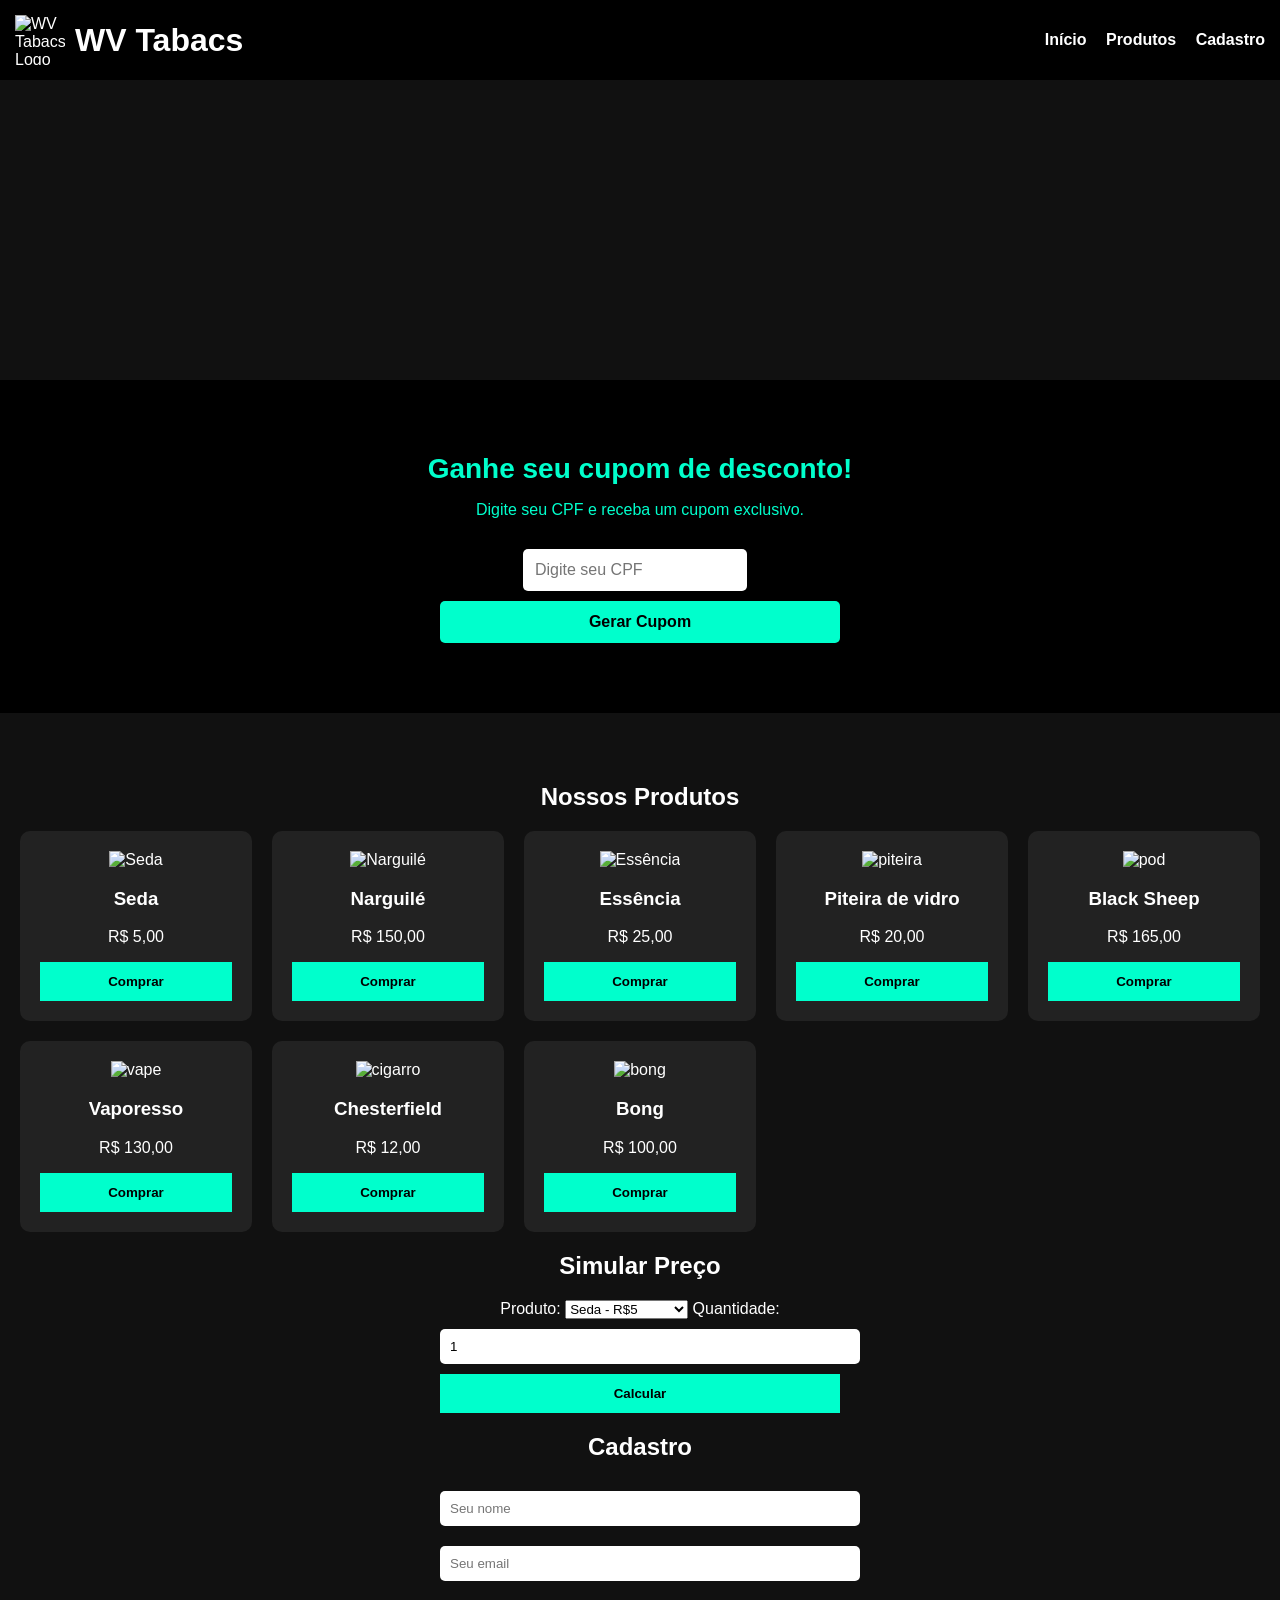
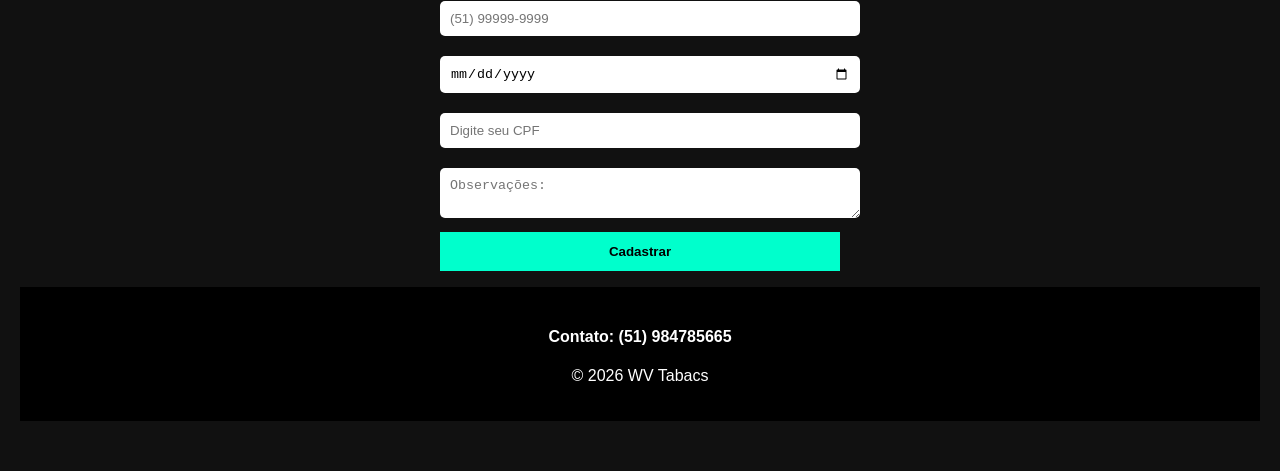
==== commit 53d2e4da: "Add files via upload" ====
--- a/index.html
+++ b/index.html
@@ -1,312 +1,153 @@
-<!DOCTYPE html>
-<html lang="pt-BR">
-<head>
-    <meta charset="UTF-8">
-    <meta name="viewport" content="width=device-width, initial-scale=1.0">
-    <title>Art Urbana - O Mundo do Graffiti</title>
-    <script src="https://cdn.tailwindcss.com"></script>
-    <style>
-        @import url('https://fonts.googleapis.com/css2?family=Bungee&family=Roboto:wght@400;700&display=swap');
-        
-        body {
-            font-family: 'Roboto', sans-serif;
-            background-color: #f8f9fa;
-            color: #333;
-        }
-        
-        .hero-image {
-            height: 70vh;
-            background: linear-gradient(rgba(0, 0, 0, 0.5), rgba(0, 0, 0, 0.5));
-        }
-        
-        .bungee-font {
-            font-family: 'Bungee', cursive;
-        }
-        
-        .graffiti-item {
-            transition: transform 0.3s ease;
-        }
-        
-        .graffiti-item:hover {
-            transform: scale(1.03);
-        }
-        
-        .technique-card {
-            border-left: 5px solid #ff5722;
-        }
-    </style>
-</head>
-<body>
-    <!-- Header/Navbar -->
-    <header class="bg-black text-white">
-        <nav class="container mx-auto px-6 py-4 flex justify-between items-center">
-            <a href="#" class="bungee-font text-2xl text-orange-500">ART URBANA</a>
-            <div class="hidden md:flex space-x-8">
-                <a href="#about" class="hover:text-orange-500 transition">Sobre</a>
-                <a href="#gallery" class="hover:text-orange-500 transition">Galeria</a>
-                <a href="#techniques" class="hover:text-orange-500 transition">Técnicas</a>
-                <a href="#contact" class="hover:text-orange-500 transition">Contato</a>
-            </div>
-            <button class="md:hidden text-white focus:outline-none">
-                <svg class="w-6 h-6" fill="none" stroke="currentColor" viewBox="0 0 24 24">
-                    <path stroke-linecap="round" stroke-linejoin="round" stroke-width="2" d="M4 6h16M4 12h16M4 18h16"></path>
-                </svg>
-            </button>
-        </nav>
-    </header>
-
-    <!-- Hero Section -->
-    <section class="hero-image relative flex items-center justify-center bg-gray-900">
-        <img src="https://storage.googleapis.com/workspace-0f70711f-8b4e-4d94-86f1-2a93ccde5887/image/0b44b078-c3a6-4ff7-a2e2-6bcba7dfd143.png" alt="Parede de tijolos com graffitis coloridos em estilo urbano contemporâneo" class="absolute w-full h-full object-cover opacity-70" />
-        <div class="relative z-10 text-center px-4">
-            <h1 class="bungee-font text-4xl md:text-6xl text-white mb-4">EXPRESSÃO URBANA</h1>
-            <p class="text-xl text-white mb-8 max-w-2xl mx-auto">Explorando a arte do graffiti como forma de protesto, beleza e identidade cultural</p>
-            <a href="#about" class="bg-orange-500 hover:bg-orange-600 text-white font-bold py-3 px-6 rounded-full transition">Conheça mais</a>
-        </div>
-    </section>
-
-    <!-- About Section -->
-    <section id="about" class="py-16 bg-white">
-        <div class="container mx-auto px-6">
-            <h2 class="bungee-font text-3xl text-center mb-12 text-gray-800">SOBRE O GRAFFITI</h2>
-            <div class="flex flex-col md:flex-row items-center">
-                <div class="md:w-1/2 mb-8 md:mb-0 md:pr-8">
-                    <img src="https://storage.googleapis.com/workspace-0f70711f-8b4e-4d94-86f1-2a93ccde5887/image/22926fb2-2c06-4ac0-b73b-358cef5ff7cc.png" alt="Artista de graffiti trabalhando em um mural urbano com spray" class="rounded-lg shadow-xl w-full" />
-                </div>
-                <div class="md:w-1/2">
-                    <p class="text-lg mb-4 text-gray-700">O graffiti surgiu nas ruas como uma forma de expressão rebelde e contestadora, transformando-se ao longo dos anos em uma respeitada forma de arte urbana.</p>
-                    <p class="text-lg mb-4 text-gray-700">Das primeiras tags nos metrôs de Nova York aos grandiosos murais que adornam cidades pelo mundo, essa manifestação artística conta histórias de resistência, cultura e identidade.</p>
-                    <p class="text-lg mb-6 text-gray-700">Hoje, além de seu poder estético, o graffiti é reconhecido como importante documento social e ferramenta de transformação urbana.</p>
-                    <a href="#techniques" class="inline-block border-2 border-orange-500 text-orange-500 font-bold py-2 px-6 rounded-full hover:bg-orange-500 hover:text-white transition">Ver técnicas</a>
-                </div>
-            </div>
-        </div>
-    </section>
-
-    <!-- Gallery Section -->
-    <section id="gallery" class="py-16 bg-gray-100">
-        <div class="container mx-auto px-6">
-            <h2 class="bungee-font text-3xl text-center mb-12 text-gray-800">GALERIA ICÔNICA</h2>
-            <div class="grid grid-cols-1 sm:grid-cols-2 lg:grid-cols-3 gap-8">
-                <!-- Item 1 -->
-                <div class="graffiti-item bg-white rounded-lg overflow-hidden shadow-md hover:shadow-lg">
-                    <div class="overflow-hidden">
-                        <img src="https://storage.googleapis.com/workspace-0f70711f-8b4e-4d94-86f1-2a93ccde5887/image/87627486-2e2d-41a1-99fa-031852be9aa6.png" alt="Graffiti em estilo wildstyle com cores vibrantes e formas complexas" class="w-full h-64 object-cover hover:scale-105 transition duration-500" />
-                    </div>
-                    <div class="p-6">
-                        <h3 class="font-bold text-xl mb-2 text-gray-800">Wildstyle</h3>
-                        <p class="text-gray-600">Assinaturas estilizadas com formas entrelaçadas e cores vibrantes, característica dos anos 80 em Nova York.</p>
-                    </div>
-                </div>
-                
-                <!-- Item 2 -->
-                <div class="graffiti-item bg-white rounded-lg overflow-hidden shadow-md hover:shadow-lg">
-                    <div class="overflow-hidden">
-                        <img src="https://storage.googleapis.com/workspace-0f70711f-8b4e-4d94-86f1-2a93ccde5887/image/9ab8d3ef-051e-479b-868f-e5519f2a42b3.png" alt="Mural político com mensagem social em preto e branco" class="w-full h-64 object-cover hover:scale-105 transition duration-500" />
-                    </div>
-                    <div class="p-6">
-                        <h3 class="font-bold text-xl mb-2 text-gray-800">Arte de Protesto</h3>
-                        <p class="text-gray-600">Obras que carregam mensagens políticas e sociais, muitas vezes em estilo stencil para rápida aplicação.</p>
-                    </div>
-                </div>
-                
-                <!-- Item 3 -->
-                <div class="graffiti-item bg-white rounded-lg overflow-hidden shadow-md hover:shadow-lg">
-                    <div class="overflow-hidden">
-                        <img src="https://storage.googleapis.com/workspace-0f70711f-8b4e-4d94-86f1-2a93ccde5887/image/215a226e-7f4a-4810-a670-815ae2a43eb8.png" alt="Personagem cartoon em estilo 3D saindo da parede" class="w-full h-64 object-cover hover:scale-105 transition duration-500" />
-                    </div>
-                    <div class="p-6">
-                        <h3 class="font-bold text-xl mb-2 text-gray-800">3D Style</h3>
-                        <p class="text-gray-600">Técnica avançada que cria ilusão de profundidade, fazendo as imagens saltarem das paredes.</p>
-                    </div>
-                </div>
-                
-                <!-- Item 4 -->
-                <div class="graffiti-item bg-white rounded-lg overflow-hidden shadow-md hover:shadow-lg">
-                    <div class="overflow-hidden">
-                        <img src="https://storage.googleapis.com/workspace-0f70711f-8b4e-4d94-86f1-2a93ccde5887/image/2d318858-336b-41af-9a37-4d7df83e6454.png" alt="Letras estilo bubble com contorno grosso e preenchimento colorido" class="w-full h-64 object-cover hover:scale-105 transition duration-500" />
-                    </div>
-                    <div class="p-6">
-                        <h3 class="font-bold text-xl mb-2 text-gray-800">Bubble Letters</h3>
-                        <p class="text-gray-600">Estilo clássico dos anos 70 com letras arredondadas que parecem balões infláveis.</p>
-                    </div>
-                </div>
-                
-                <!-- Item 5 -->
-                <div class="graffiti-item bg-white rounded-lg overflow-hidden shadow-md hover:shadow-lg">
-                    <div class="overflow-hidden">
-                        <img src="https://storage.googleapis.com/workspace-0f70711f-8b4e-4d94-86f1-2a93ccde5887/image/5882a300-cf09-49dc-86a8-3a44a2897deb.png" alt="Retrato realista pintado na parede com spray" class="w-full h-64 object-cover hover:scale-105 transition duration-500" />
-                    </div>
-                    <div class="p-6">
-                        <h3 class="font-bold text-xl mb-2 text-gray-800">Realismo</h3>
-                        <p class="text-gray-600">Técnica que eleva o graffiti ao nível de pintura clássica, com detalhes impressionantes.</p>
-                    </div>
-                </div>
-                
-                <!-- Item 6 -->
-                <div class="graffiti-item bg-white rounded-lg overflow-hidden shadow-md hover:shadow-lg">
-                    <div class="overflow-hidden">
-                        <img src="https://storage.googleapis.com/workspace-0f70711f-8b4e-4d94-86f1-2a93ccde5887/image/e1ea5901-94c7-4962-94c2-9ba0029cf625.png" alt="Graffiti abstrato com formas geométricas e gradientes de cores" class="w-full h-64 object-cover hover:scale-105 transition duration-500" />
-                    </div>
-                    <div class="p-6">
-                        <h3 class="font-bold text-xl mb-2 text-gray-800">Abstrato</h3>
-                        <p class="text-gray-600">Exploração de formas, cores e texturas sem representação figurativa, pura expressão visual.</p>
-                    </div>
-                </div>
-            </div>
-        </div>
-    </section>
-
-    <!-- Techniques Section -->
-    <section id="techniques" class="py-16 bg-white">
-        <div class="container mx-auto px-6">
-            <h2 class="bungee-font text-3xl text-center mb-12 text-gray-800">TÉCNICAS E ESTILOS</h2>
-            <div class="grid grid-cols-1 md:grid-cols-2 lg:grid-cols-3 gap-8">
-                <!-- Technique 1 -->
-                <div class="technique-card bg-gray-50 p-6 rounded-lg shadow-md">
-                    <div class="text-orange-500 text-4xl mb-4">1</div>
-                    <h3 class="font-bold text-xl mb-2 text-gray-800">Spray Art</h3>
-                    <p class="text-gray-600">Uso de latas de spray para criar obras com diferentes tipos de caps que controlam a saída de tela.</p>
-                </div>
-                
-                <!-- Technique 2 -->
-                <div class="technique-card bg-gray-50 p-6 rounded-lg shadow-md">
-                    <div class="text-orange-500 text-4xl mb-4">2</div>
-                    <h3 class="font-bold text-xl mb-2 text-gray-800">Stencil</h3>
-                    <p class="text-gray-600">Técnica que usa moldes para aplicar rápida e repetidamente imagens com spray ou rolinho.</p>
-                </div>
-                
-                <!-- Technique 3 -->
-                <div class="technique-card bg-gray-50 p-6 rounded-lg shadow-md">
-                    <div class="text-orange-500 text-4xl mb-4">3</div>
-                    <h3 class="font-bold text-xl mb-2 text-gray-800">Pasting</h3>
-                    <p class="text-gray-600">Colagem de posters ou papéis previamente impressos usando cola de farinha ou adesivos.</p>
-                </div>
-                
-                <!-- Technique 4 -->
-                <div class="technique-card bg-gray-50 p-6 rounded-lg shadow-md">
-                    <div class="text-orange-500 text-4xl mb-4">4</div>
-                    <h3 class="font-bold text-xl mb-2 text-gray-800">Freehand</h3>
-                    <p class="text-gray-600">Desenho direto na parede sem esboços prévios, exigindo grande habilidade técnica.</p>
-                </div>
-                
-                <!-- Technique 5 -->
-                <div class="technique-card bg-gray-50 p-6 rounded-lg shadow-md">
-                    <div class="text-orange-500 text-4xl mb-4">5</div>
-                    <h3 class="font-bold text-xl mb-2 text-gray-800">3D Illusion</h3>
-                    <p class="text-gray-600">Uso de perspectiva e sombreamento para criar ilusão de profundidade e volume.</p>
-                </div>
-                
-                <!-- Technique 6 -->
-                <div class="technique-card bg-gray-50 p-6 rounded-lg shadow-md">
-                    <div class="text-orange-500 text-4xl mb-4">6</div>
-                    <h3 class="font-bold text-xl mb-2 text-gray-800">Mixed Media</h3>
-                    <p class="text-gray-600">Combinação de diferentes técnicas e materiais como spray, tinta acrílica, colagem e objetos.</p>
-                </div>
-            </div>
-        </div>
-    </section>
-
-    <!-- Contact Section -->
-    <section id="contact" class="py-16 bg-gray-900 text-white">
-        <div class="container mx-auto px-6">
-            <h2 class="bungee-font text-3xl text-center mb-12">CONTATO</h2>
-            <div class="flex flex-col md:flex-row">
-                <div class="md:w-1/2 mb-8 md:mb-0">
-                    <h3 class="text-xl font-bold mb-4">Entre em contato</h3>
-                    <p class="mb-4">Quer conhecer mais sobre o mundo do graffiti ou tem um projeto em mente?</p>
-                    <p>Nossa equipe está pronta para conversar sobre arte urbana, workshops e projetos comunitários.</p>
-                </div>
-                <div class="md:w-1/2">
-                    <form class="space-y-4">
-                        <div>
-                            <label for="name" class="block mb-1">Nome</label>
-                            <input type="text" id="name" class="w-full px-4 py-2 rounded bg-gray-800 border border-gray-700 focus:outline-none focus:border-orange-500">
-                        </div>
-                        <div>
-                            <label for="email" class="block mb-1">Email</label>
-                            <input type="email" id="email" class="w-full px-4 py-2 rounded bg-gray-800 border border-gray-700 focus:outline-none focus:border-orange-500">
-                        </div>
-                        <div>
-                            <label for="message" class="block mb-1">Mensagem</label>
-                            <textarea id="message" rows="4" class="w-full px-4 py-2 rounded bg-gray-800 border border-gray-700 focus:outline-none focus:border-orange-500"></textarea>
-                        </div>
-                        <button type="submit" class="bg-orange-500 hover:bg-orange-600 text-white font-bold py-2 px-6 rounded transition">Enviar</button>
-                    </form>
-                </div>
-            </div>
-        </div>
-    </section>
-
-    <!-- Footer -->
-    <footer class="bg-black text-white py-8">
-        <div class="container mx-auto px-6">
-            <div class="flex flex-col md:flex-row justify-between items-center">
-                <div class="mb-4 md:mb-0">
-                    <a href="#" class="bungee-font text-2xl text-orange-500">ART URBANA</a>
-                </div>
-                <div class="flex space-x-6">
-                    <a href="#" class="hover:text-orange-500 transition">
-                        <span class="sr-only">Facebook</span>
-                        <svg class="w-6 h-6" fill="currentColor" viewBox="0 0 24 24" aria-hidden="true">
-                            <path fill-rule="evenodd" d="M22 12c0-5.523-4.477-10-10-10S2 6.477 2 12c0 4.991 3.657 9.128 8.438 9.878v-6.987h-2.54V12h2.54V9.797c0-2.506 1.492-3.89 3.777-3.89 1.094 0 2.238.195 2.238.195v2.46h-1.26c-1.243 0-1.63.771-1.63 1.562V12h2.773l-.443 2.89h-2.33v6.988C18.343 21.128 22 16.991 22 12z" clip-rule="evenodd" />
-                        </svg>
-                    </a>
-                    <a href="#" class="hover:text-orange-500 transition">
-                        <span class="sr-only">Instagram</span>
-                        <svg class="w-6 h-6" fill="currentColor" viewBox="0 0 24 24" aria-hidden="true">
-                            <path fill-rule="evenodd" d="M12.315 2c2.43 0 2.784.013 3.808.06 1.064.049 1.791.218 2.427.465a4.902 4.902 0 011.772 1.153 4.902 4.902 0 011.153 1.772c.247.636.416 1.363.465 2.427.048 1.067.06 1.407.06 4.123v.08c0 2.643-.012 2.987-.06 4.043-.049 1.064-.218 1.791-.465 2.427a4.902 4.902 0 01-1.153 1.772 4.902 4.902 0 01-1.772 1.153c-.636.247-1.363.416-2.427.465-1.067.048-1.407.06-4.123.06h-.08c-2.643 0-2.987-.012-4.043-.06-1.064-.049-1.791-.218-2.427-.465a4.902 4.902 0 01-1.772-1.153 4.902 4.902 0 01-1.153-1.772c-.247-.636-.416-1.363-.465-2.427-.047-1.024-.06-1.379-.06-3.808v-.63c0-2.43.013-2.784.06-3.808.049-1.064.218-1.791.465-2.427a4.902 4.902 0 011.153-1.772A4.902 4.902 0 015.45 2.525c.636-.247 1.363-.416 2.427-.465C8.901 2.013 9.256 2 11.685 2h.63zm-.081 1.802h-.468c-2.456 0-2.784.011-3.807.058-.975.045-1.504.207-1.858.344-.467.182-.8.398-1.15.748-.35.35-.566.683-.748 1.15-.137.354-.3.883-.344 1.855-.047 1.023-.058 1.351-.058 3.807v.468c0 2.456.011 2.784.058 3.807.045.975.207 1.504.344 1.858.182.466.399.8.748 1.15.35.35.683.566 1.15.748.354.137.883.3 1.855.344 1.054.048 1.37.058 4.041.058h.08c2.597 0 2.917-.01 4.04-.058.976-.045 1.505-.207 1.858-.344.466-.182.8-.398 1.15-.748.35-.35.566-.683.748-1.15.137-.354.3-.883.344-1.855.048-1.055.058-1.37.058-4.041v-.08c0-2.597-.01-2.917-.058-4.04-.045-.976-.207-1.505-.344-1.858a3.097 3.097 0 00-.748-1.15 3.098 3.098 0 00-1.15-.748c-.354-.137-.883-.3-1.855-.344-1.023-.047-1.351-.058-3.807-.058zM12 6.865a5.135 5.135 0 110 10.27 5.135 5.135 0 010-10.27zm0 1.802a3.333 3.333 0 100 6.666 3.333 3.333 0 000-6.666zm5.338-3.205a1.2 1.2 0 110 2.4 1.2 1.2 0 010-2.4z" clip-rule="evenodd" />
-                        </svg>
-                    </a>
-                    <a href="#" class="hover:text-orange-500 transition">
-                        <span class="sr-only">Twitter</span>
-                        <svg class="w-6 h-6" fill="currentColor" viewBox="0 0 24 24" aria-hidden="true">
-                            <path d="M8.29 20.251c7.547 0 11.675-6.253 11.675-11.675 0-.178 0-.355-.012-.53A8.348 8.348 0 0022 5.92a8.19 8.19 0 01-2.357.646 4.118 4.118 0 001.804-2.27 8.224 8.224 0 01-2.605.996 4.107 4.107 0 00-6.993 3.743 11.65 11.65 0 01-8.457-4.287 4.106 4.106 0 001.27 5.477A4.072 4.072 0 012.8 9.713v.052a4.105 4.105 0 003.292 4.022 4.095 4.095 0 01-1.853.07 4.108 4.108 0 003.834 2.85A8.233 8.233 0 012 18.407a11.616 11.616 0 006.29 1.84" />
-                        </svg>
-                    </a>
-                </div>
-            </div>
-            <div class="mt-8 pt-8 border-t border-gray-800 text-center text-gray-500 text-sm">
-                <p>© 2023 Art Urbana. Todos os direitos reservados.</p>
-            </div>
-        </div>
-    </footer>
-
-    <script>
-        // Mobile menu toggle
-        document.querySelector('button').addEventListener('click', function() {
-            const menu = document.createElement('div');
-            menu.className = 'fixed inset-0 bg-black bg-opacity-90 z-50 flex flex-col items-center justify-center';
-            menu.innerHTML = `
-                <button class="absolute top-4 right-4 text-white text-2xl">&times;</button>
-                <div class="flex flex-col space-y-6 text-center">
-                    <a href="#about" class="text-white text-2xl hover:text-orange-500 transition">Sobre</a>
-                    <a href="#gallery" class="text-white text-2xl hover:text-orange-500 transition">Galeria</a>
-                    <a href="#techniques" class="text-white text-2xl hover:text-orange-500 transition">Técnicas</a>
-                    <a href="#contact" class="text-white text-2xl hover:text-orange-500 transition">Contato</a>
-                </div>
-            `;
-            
-            menu.querySelector('button').addEventListener('click', function() {
-                document.body.removeChild(menu);
-                document.body.style.overflow = 'auto';
-            });
-            
-            document.body.appendChild(menu);
-            document.body.style.overflow = 'hidden';
-        });
-
-        // Scroll reveal animation
-        const scrollReveal = ScrollReveal({
-            origin: 'bottom',
-            distance: '60px',
-            duration: 1000,
-            delay: 200
-        });
-
-        // Apply scroll reveal to elements
-        scrollReveal.reveal('.graffiti-item', { interval: 200 });
-        scrollReveal.reveal('.technique-card', { interval: 200 });
-    </script>
-</body>
+<!DOCTYPE html>
+<html lang="pt-BR">
+<head>
+  <meta charset="UTF-8">
+  <title>WV Tabacs</title>
+  <link rel="stylesheet" href="style.css">
+      <link rel="icon" href="img/logo.png" type="image/png">
+</head>
+<body>
+
+  <header>
+
+  <div class="logo-container">
+    <img src="img/logo.png" alt="WV Tabacs Logo" class="logo">
+    <h1>WV Tabacs</h1>
+  </div>
+ 
+    <nav>
+      <a href="#inicio">Início</a>
+      <a href="#produtos">Produtos</a>
+      <a href="#Cadastrar">Cadastro</a>
+    </nav>
+  </header>
+
+  <section id="inicio" class="hero">
+  </section>
+
+<section class="cupom">
+  <h2>Ganhe seu cupom de desconto!</h2>
+  <p>Digite seu CPF e receba um cupom exclusivo.</p>
+
+  <form id="formCupom">
+    <input type="text" id="cpf" placeholder="Digite seu CPF" maxlength="14">
+    <button type="submit">Gerar Cupom</button>
+  </form>
+
+  <p id="mensagemCupom"></p>
+</section>
+
+  
+
+<section class="simulador">
+
+ 
+<section id="produtos" class="produtos">
+  <h2>Nossos Produtos</h2>
+
+  <div class="grid">
+
+    <div class="card">
+      <img src="img/seda.jpg" alt="Seda">
+      <h3>Seda</h3>
+      <p>R$ 5,00</p>
+      <button>Comprar</button>
+    </div>
+
+
+    <div class="card">
+      <img src="img/narguile.jpg" alt="Narguilé">
+      <h3>Narguilé</h3>
+      <p>R$ 150,00</p>
+      <button>Comprar</button>
+    </div>
+
+    <div class="card">
+      <img src="img/essencia.jpg" alt="Essência">
+      <h3>Essência</h3>
+      <p>R$ 25,00</p>
+      <button>Comprar</button>
+    </div>
+
+    <div class="card">
+      <img src="img/piteira.jpg" alt="piteira">
+      <h3>Piteira de vidro</h3>
+      <p>R$ 20,00</p>
+      <button>Comprar</button>
+    </div>
+
+    <div class="card">
+      <img src="img/pod.jpg" alt="pod">
+      <h3>Black Sheep</h3>
+      <p>R$ 165,00</p>
+      <button>Comprar</button>
+    </div>
+
+<div class="card">
+      <img src="img/vape.jpg" alt="vape">
+      <h3>Vaporesso</h3>
+      <p>R$ 130,00</p>
+      <button>Comprar</button>
+    </div>
+
+<div class="card">
+      <img src="img/cigarro.jpg" alt="cigarro">
+      <h3>Chesterfield</h3>
+      <p>R$ 12,00</p>
+      <button>Comprar</button>
+    </div>
+
+<div class="card">
+      <img src="img/bong.jpg" alt="bong">
+      <h3>Bong</h3>
+      <p>R$ 100,00</p>
+      <button>Comprar</button>
+    </div>
+
+  </div>
+<section class="simulador">
+  <h2>Simular Preço</h2>
+
+  <form id="simuladorForm">
+    <label>Produto:</label>
+    <select id="produto">
+      <option value="5">Seda - R$5</option>
+      <option value="12">Cigarro - R$12</option>
+      <option value="150">Narguilé - R$150</option>
+      <option value="25">Essência - R$25</option>
+      <option value="20">Piteira - R$20</option>
+      <option value="165">Pod - R$165</option>
+      <option value="130">Vape - R$130</option>
+    </select>
+
+    <label>Quantidade:</label>
+    <input type="number" id="quantidade" value="1" min="1">
+
+    <button type="submit">Calcular</button>
+  </form>
+
+  <p id="resultado"></p>
+<section id="Cadastrar" class="Cadastrar">
+  <h2>Cadastro</h2>
+
+  <form id="formulario">
+    <input type="text" id="nome" placeholder="Seu nome">
+    <input type="email" id="email" placeholder="Seu email">
+    <input type="tel" id="celular" placeholder="(51) 99999-9999">
+    <input type="date" id="dataNascimento" name="dataNascimento" required placeholder="Data de Nascimento">
+     <input type="text" id="cpf_cadastro" placeholder="Digite seu CPF" maxlength="14">
+    <textarea id="mensagemInput" placeholder="Observações:"></textarea>
+
+    <button type="submit">Cadastrar</button>
+  </form>
+
+  <p id="mensagem"></p>
+</section>
+
+  <footer>
+    <h1>Contato: (51) 984785665</h1>
+    <p>© 2026 WV Tabacs</p>
+  </footer>
+  <script src="script.js"></script>
+</body>
 </html>
--- a/style.css
+++ b/style.css
@@ -0,0 +1,182 @@
+body {
+  margin: 0;
+  font-family: Arial, sans-serif;
+  background: #111;
+  color: white;
+}
+
+header {
+  display: flex;
+  justify-content: space-between;
+  align-items: center;
+  background: black;
+  padding: 15px 20px;
+}
+
+.logo-container {
+  display: flex;
+  align-items: center;
+}
+
+
+
+.logo-container .logo {
+  width: 50px;
+  height: 50px;
+  margin-right: 10px;
+}
+
+header h1 {
+  color: white;
+  margin: 0;
+}
+
+header nav a {
+  color: white;
+  margin-left: 15px;
+  text-decoration: none;
+  font-weight: bold;
+}
+
+header nav a:hover {
+  color: #00ffcc;
+}
+
+header {
+  background: black;
+  padding: 15px;
+  display: flex;
+  justify-content: space-between;
+  align-items: center;
+}
+
+nav a {
+  color: white;
+  margin-left: 15px;
+  text-decoration: none;
+}
+
+nav a:hover {
+  color: #00ffcc;
+}
+
+.hero {
+  text-align: center;
+  padding: 150px 20px;
+  background: url('img/banner.png') center/cover no-repeat;
+  color: white;
+}
+
+.hero button {
+  padding: 12px 20px;
+  background: #00ffcc;
+  border: none;
+  cursor: pointer;
+  font-weight: bold;
+  border-radius: 5px;
+}
+
+.produtos {
+  padding: 50px 20px;
+  text-align: center;
+}
+
+.grid {
+  display: grid;
+  grid-template-columns: repeat(auto-fit, minmax(200px, 1fr));
+  gap: 20px;
+}
+
+.card {
+  background: #222;
+  padding: 20px;
+  border-radius: 10px;
+  transition: 0.3s;
+}
+
+.card:hover {
+  transform: scale(1.05);
+  background: #333;
+}
+
+.contato {
+  padding: 50px 20px;
+  text-align: center;
+}
+
+form {
+  max-width: 400px;
+  margin: auto;
+}
+
+input, textarea {
+  width: 100%;
+  margin: 10px 0;
+  padding: 10px;
+  border: none;
+  border-radius: 5px;
+}
+
+button {
+  width: 100%;
+  padding: 12px;
+  background: #00ffcc;
+  border: none;
+  cursor: pointer;
+  font-weight: bold;
+}
+
+footer {
+  text-align: center;
+  padding: 20px;
+  background: black;
+}
+
+.cupom {
+  background: #000000; 
+  color: #00ffcc;
+  text-align: center;
+  padding: 50px 20px;
+}
+
+.cupom h2 {
+  font-size: 28px;
+  margin-bottom: 10px;
+}
+
+.cupom p {
+  margin-bottom: 20px;
+}
+
+.cupom input {
+  padding: 12px;
+  font-size: 16px;
+  width: 200px;
+  border: none;
+  border-radius: 5px;
+  margin-right: 10px;
+}
+
+.cupom button {
+  padding: 12px 20px;
+  font-size: 16px;
+  border: none;
+  background: #00ffcc;
+  color: #000000;
+  cursor: pointer;
+  border-radius: 5px;
+  transition: 0.3s;
+}
+
+.cupom button:hover {
+  background: #333;
+  color: #00ffcc;
+}
+
+#mensagemCupom {
+  margin-top: 15px;
+  font-weight: bold;
+  font-size: 18px;
+  background-color: #00ffcc;
+  
+}
